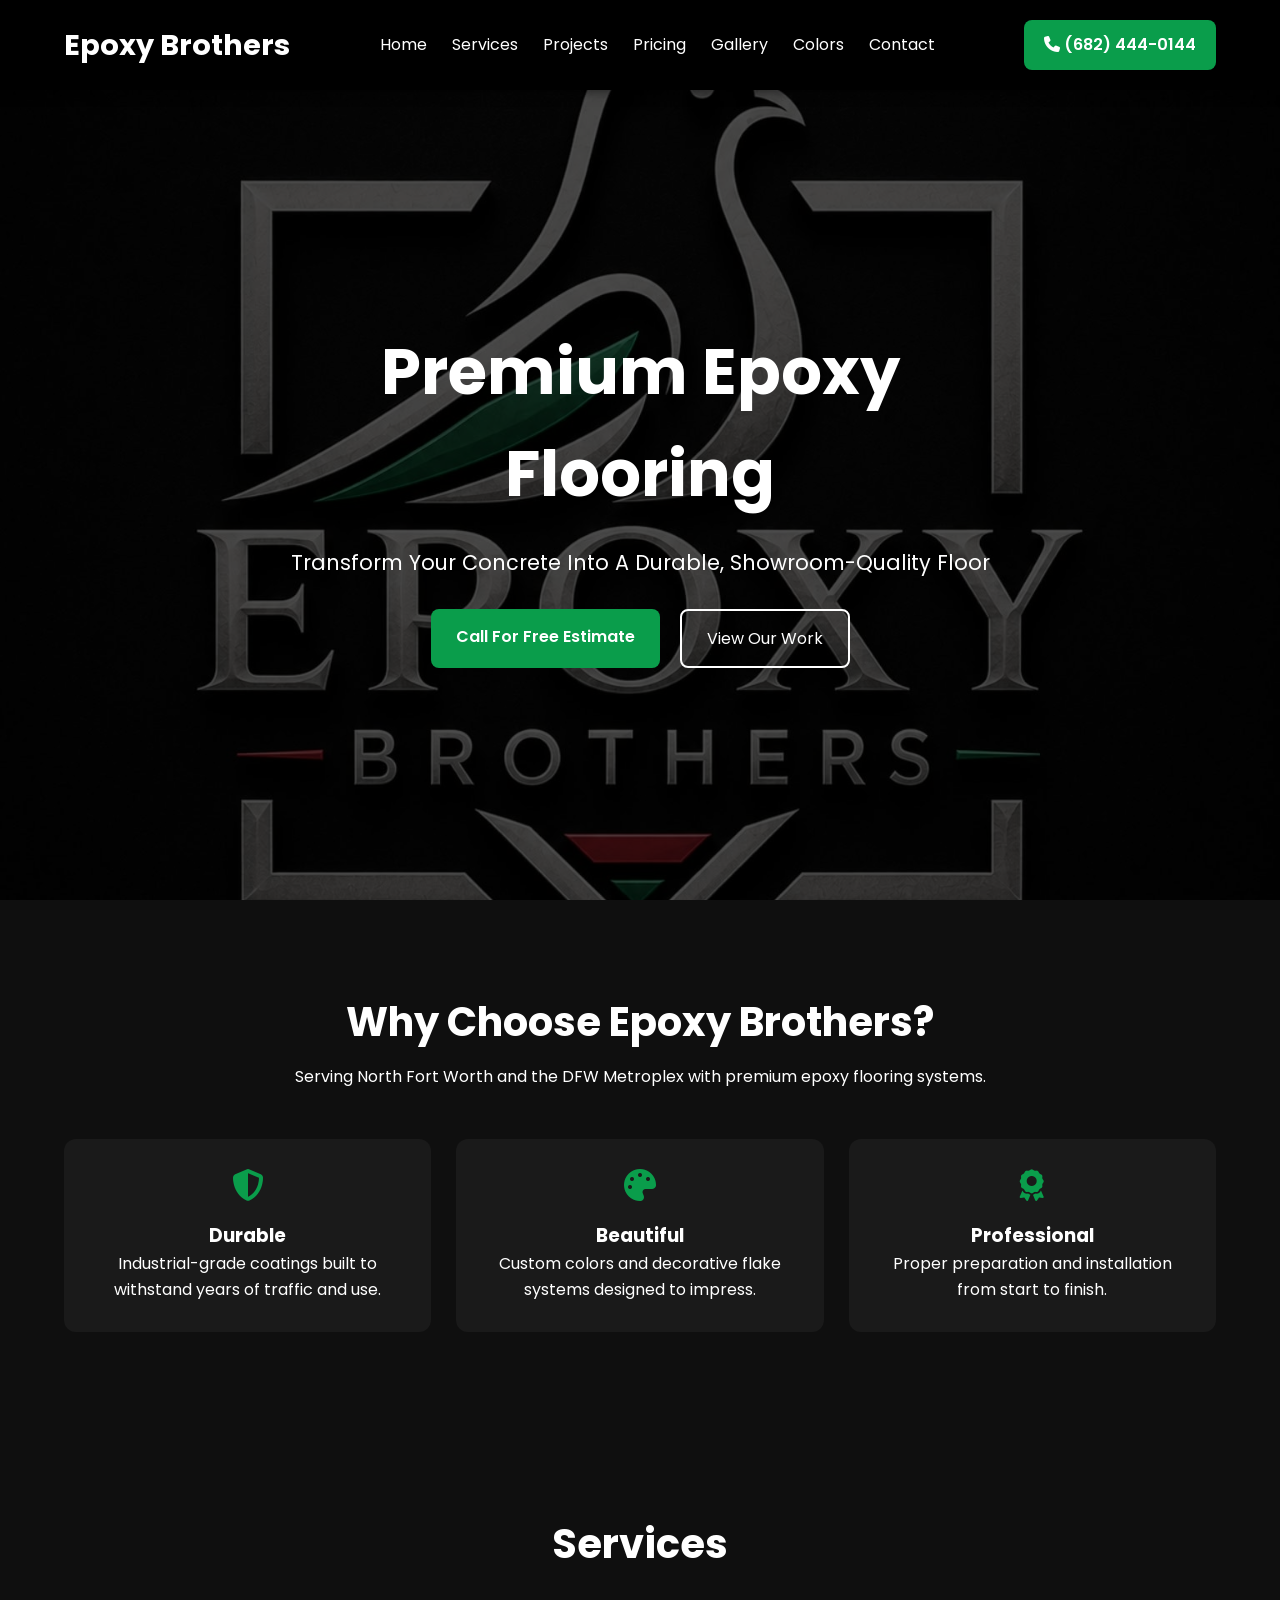
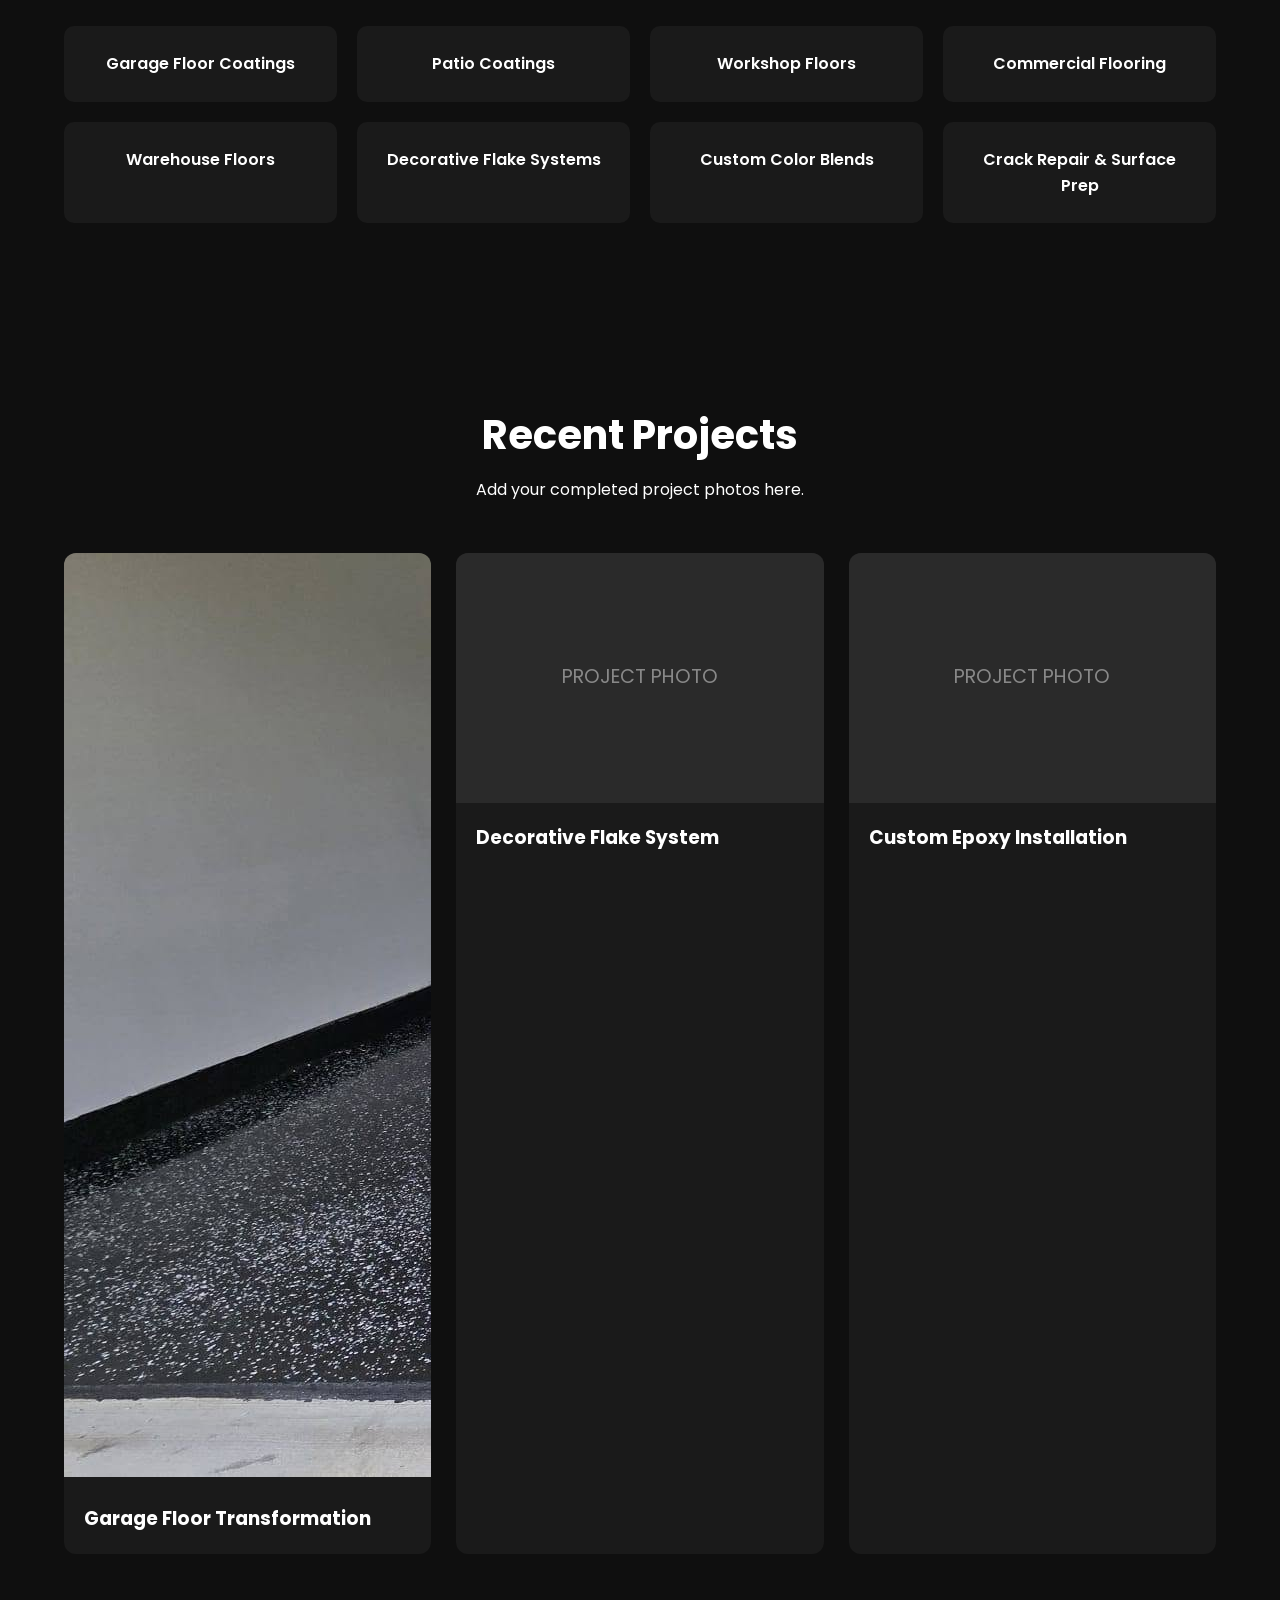
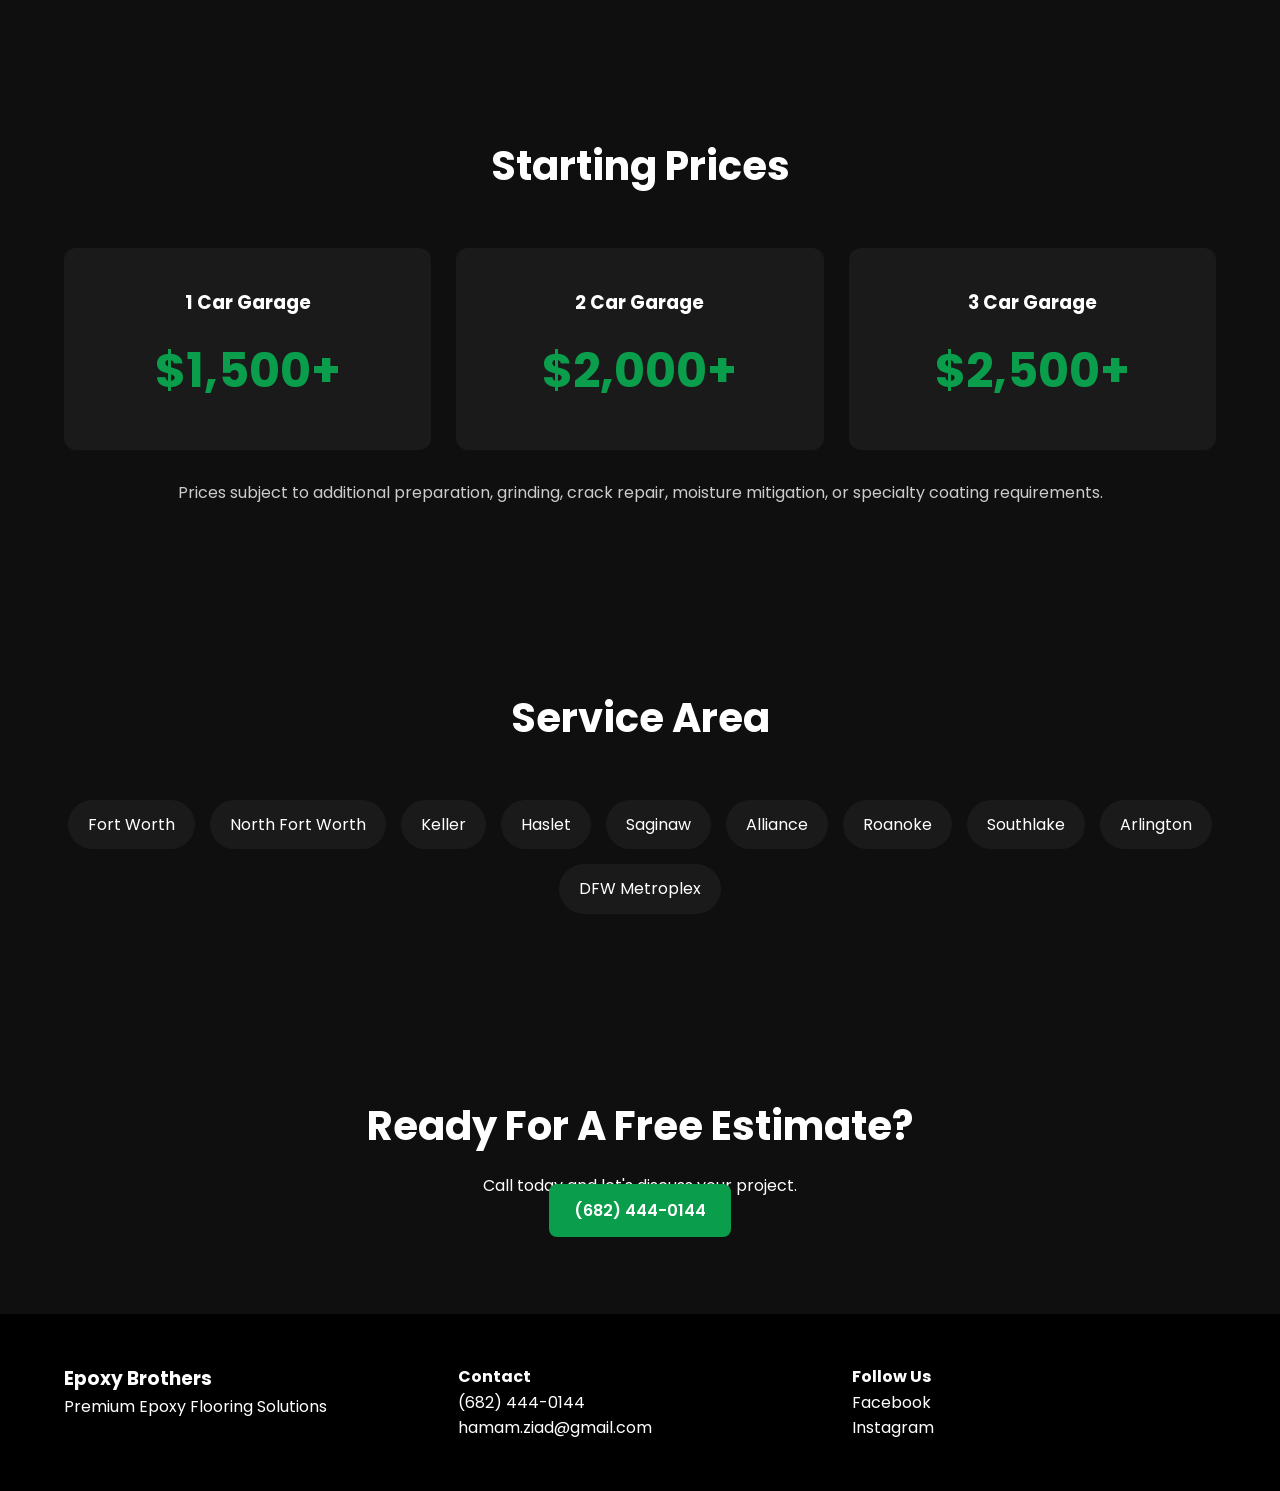
==== index.html @ 123ef825 "Add files via upload" ====
<!DOCTYPE html>
<html lang="en">
<head>
<meta charset="UTF-8">
<meta name="viewport" content="width=device-width, initial-scale=1.0">

<title>Epoxy Brothers | Premium Epoxy Flooring | Fort Worth & DFW</title>

<meta name="description" content="Premium epoxy flooring solutions serving North Fort Worth and the DFW Metroplex. Garage floors, patios, workshops, commercial flooring and decorative flake systems.">

<link rel="stylesheet" href="css/style.css">

<link rel="preconnect" href="https://fonts.googleapis.com">
<link href="https://fonts.googleapis.com/css2?family=Poppins:wght@300;400;500;600;700&display=swap" rel="stylesheet">

<link rel="stylesheet" href="https://cdnjs.cloudflare.com/ajax/libs/font-awesome/6.5.2/css/all.min.css">

</head>

<body>

<header>

<div class="container">

<div class="logo">
    Epoxy Brothers
</div>

<nav>

<a href="#home">Home</a>
<a href="#services">Services</a>
<a href="#projects">Projects</a>
<a href="#pricing">Pricing</a>
<a href="gallery.html">Gallery</a>
<a href="colors.html">Colors</a>
<a href="contact.html">Contact</a>

</nav>

<a href="tel:6824440144" class="call-btn">
<i class="fa-solid fa-phone"></i>
(682) 444-0144
</a>

</div>

</header>

<section class="hero" id="home">

<div class="hero-overlay"></div>

<div class="hero-content">

<h1>
Premium Epoxy Flooring
</h1>

<p>
Transform Your Concrete Into A Durable, Showroom-Quality Floor
</p>

<div class="hero-buttons">

<a href="tel:6824440144" class="btn-primary">
Call For Free Estimate
</a>

<a href="#projects" class="btn-secondary">
View Our Work
</a>

</div>

</div>

</section>

<section class="about">

<div class="container">

<div class="section-title">

<h2>Why Choose Epoxy Brothers?</h2>

<p>
Serving North Fort Worth and the DFW Metroplex with premium epoxy flooring systems.
</p>

</div>

<div class="features">

<div class="feature-card">

<i class="fa-solid fa-shield-halved"></i>

<h3>Durable</h3>

<p>
Industrial-grade coatings built to withstand years of traffic and use.
</p>

</div>

<div class="feature-card">

<i class="fa-solid fa-palette"></i>

<h3>Beautiful</h3>

<p>
Custom colors and decorative flake systems designed to impress.
</p>

</div>

<div class="feature-card">

<i class="fa-solid fa-award"></i>

<h3>Professional</h3>

<p>
Proper preparation and installation from start to finish.
</p>

</div>

</div>

</div>

</section>

<section id="services" class="services">

<div class="container">

<div class="section-title">

<h2>Services</h2>

</div>

<div class="service-grid">

<div class="service-card">
Garage Floor Coatings
</div>

<div class="service-card">
Patio Coatings
</div>

<div class="service-card">
Workshop Floors
</div>

<div class="service-card">
Commercial Flooring
</div>

<div class="service-card">
Warehouse Floors
</div>

<div class="service-card">
Decorative Flake Systems
</div>

<div class="service-card">
Custom Color Blends
</div>

<div class="service-card">
Crack Repair & Surface Prep
</div>

</div>

</div>

</section>

<section class="projects" id="projects">

<div class="container">

<div class="section-title">

<h2>Recent Projects</h2>

<p>Add your completed project photos here.</p>

</div>

<div class="project-grid">

<div class="project-card">

<img src="images/Epoxy2.jpg" alt="Epoxy Garage Floor">

<h3>Garage Floor Transformation</h3>

</div>

<div class="project-card">

<div class="placeholder">
PROJECT PHOTO
</div>

<h3>Decorative Flake System</h3>

</div>

<div class="project-card">

<div class="placeholder">
PROJECT PHOTO
</div>

<h3>Custom Epoxy Installation</h3>

</div>

</div>

</div>

</section>

<section class="pricing" id="pricing">

<div class="container">

<div class="section-title">

<h2>Starting Prices</h2>

</div>

<div class="pricing-grid">

<div class="price-card">

<h3>1 Car Garage</h3>

<div class="price">
$1,500+
</div>

</div>

<div class="price-card">

<h3>2 Car Garage</h3>

<div class="price">
$2,000+
</div>

</div>

<div class="price-card">

<h3>3 Car Garage</h3>

<div class="price">
$2,500+
</div>

</div>

</div>

<p class="pricing-note">

Prices subject to additional preparation, grinding, crack repair, moisture mitigation, or specialty coating requirements.

</p>

</div>

</section>

<section class="service-area">

<div class="container">

<div class="section-title">

<h2>Service Area</h2>

</div>

<div class="areas">

<span>Fort Worth</span>
<span>North Fort Worth</span>
<span>Keller</span>
<span>Haslet</span>
<span>Saginaw</span>
<span>Alliance</span>
<span>Roanoke</span>
<span>Southlake</span>
<span>Arlington</span>
<span>DFW Metroplex</span>

</div>

</div>

</section>

<section class="contact-preview">

<div class="container">

<h2>Ready For A Free Estimate?</h2>

<p>
Call today and let's discuss your project.
</p>

<a href="tel:6824440144" class="btn-primary">
(682) 444-0144
</a>

</div>

</section>

<footer>

<div class="container">

<div>

<h3>Epoxy Brothers</h3>

<p>
Premium Epoxy Flooring Solutions
</p>

</div>

<div>

<h4>Contact</h4>

<p>(682) 444-0144</p>

<p>hamam.ziad@gmail.com</p>

</div>

<div>

<h4>Follow Us</h4>

<a href="https://www.facebook.com/profile.php?id=61590766607137">
Facebook
</a>

<br>

<a href="https://www.instagram.com/hamamepoxybrothers">
Instagram
</a>

</div>

</div>

</footer>

<script src="js/main.js"></script>

</body>
</html>
---- css/style.css ----
:root{
--bg:#0f0f0f;
--card:#1a1a1a;
--green:#0a9d4b;
--red:#c62828;
--silver:#d0d0d0;
--white:#ffffff;
}

*{
margin:0;
padding:0;
box-sizing:border-box;
}

html{
scroll-behavior:smooth;
}

body{
font-family:'Poppins',sans-serif;
background:var(--bg);
color:white;
line-height:1.6;
}

.container{
width:90%;
max-width:1200px;
margin:auto;
}

header{
background:#000;
position:sticky;
top:0;
z-index:999;
box-shadow:0 2px 10px rgba(0,0,0,.5);
}

header .container{
display:flex;
justify-content:space-between;
align-items:center;
padding:20px 0;
}

.logo{
font-size:1.8rem;
font-weight:700;
}

nav{
display:flex;
gap:25px;
}

nav a{
color:white;
text-decoration:none;
transition:.3s;
}

nav a:hover{
color:var(--green);
}

.call-btn{
background:var(--green);
padding:12px 20px;
border-radius:8px;
text-decoration:none;
color:white;
font-weight:600;
}

.hero{
height:90vh;
background:url('../images/EpoxyBrothersLogo.jpg');
background-size:cover;
background-position:center;
position:relative;
display:flex;
align-items:center;
justify-content:center;
text-align:center;
}

.hero-overlay{
position:absolute;
inset:0;
background:rgba(0,0,0,.7);
}

.hero-content{
position:relative;
z-index:2;
max-width:800px;
padding:20px;
}

.hero h1{
font-size:4rem;
margin-bottom:20px;
}

.hero p{
font-size:1.3rem;
margin-bottom:30px;
}

.hero-buttons{
display:flex;
justify-content:center;
gap:20px;
flex-wrap:wrap;
}

.btn-primary{
background:var(--green);
padding:15px 25px;
border-radius:8px;
text-decoration:none;
color:white;
font-weight:600;
}

.btn-secondary{
border:2px solid white;
padding:15px 25px;
border-radius:8px;
text-decoration:none;
color:white;
}

.section-title{
text-align:center;
margin-bottom:50px;
}

.section-title h2{
font-size:2.5rem;
margin-bottom:10px;
}

.about,
.services,
.projects,
.pricing,
.service-area,
.contact-preview{
padding:90px 0;
}

.features{
display:grid;
grid-template-columns:repeat(auto-fit,minmax(250px,1fr));
gap:25px;
}

.feature-card{
background:var(--card);
padding:30px;
border-radius:12px;
text-align:center;
}

.feature-card i{
font-size:2rem;
color:var(--green);
margin-bottom:20px;
}

.service-grid{
display:grid;
grid-template-columns:repeat(auto-fit,minmax(220px,1fr));
gap:20px;
}

.service-card{
background:var(--card);
padding:25px;
border-radius:10px;
text-align:center;
font-weight:600;
}

.project-grid{
display:grid;
grid-template-columns:repeat(auto-fit,minmax(300px,1fr));
gap:25px;
}

.project-card{
background:var(--card);
border-radius:12px;
overflow:hidden;
}

.placeholder{
height:250px;
background:#2a2a2a;
display:flex;
align-items:center;
justify-content:center;
font-size:1.2rem;
color:#888;
}

.project-card h3{
padding:20px;
}

.pricing-grid{
display:grid;
grid-template-columns:repeat(auto-fit,minmax(250px,1fr));
gap:25px;
}

.price-card{
background:var(--card);
padding:40px;
border-radius:12px;
text-align:center;
}

.price{
font-size:3rem;
font-weight:700;
color:var(--green);
margin-top:15px;
}

.pricing-note{
margin-top:30px;
text-align:center;
color:#ccc;
}

.areas{
display:flex;
flex-wrap:wrap;
justify-content:center;
gap:15px;
}

.areas span{
background:var(--card);
padding:12px 20px;
border-radius:50px;
}

.contact-preview{
text-align:center;
}

.contact-preview h2{
font-size:2.5rem;
margin-bottom:15px;
}

footer{
background:black;
padding:50px 0;
}

footer .container{
display:grid;
grid-template-columns:repeat(auto-fit,minmax(250px,1fr));
gap:30px;
}

footer a{
color:white;
text-decoration:none;
}

.gallery-grid{
display:grid;
grid-template-columns:repeat(auto-fit,minmax(250px,1fr));
gap:12px;
padding:60px 0;
}

.gallery-item {
  border-radius: 12px;
  overflow: hidden;
  aspect-ratio: 4 / 3;
  background: #222;
}

.gallery-item img {
  width: 100%;
  height: 100%;
  object-fit: cover;
  display: block;
}

.color-grid{
display:grid;
grid-template-columns:repeat(auto-fit,minmax(220px,1fr));
gap:20px;
padding:40px 0;
}

.color-card{
background:var(--card);
padding:20px;
border-radius:12px;
text-align:center;
}

.color-swatch{
height:150px;
border-radius:10px;
margin-bottom:15px;
}

.contact-form{
max-width:700px;
margin:auto;
}

.contact-form input,
.contact-form textarea{
width:100%;
padding:15px;
margin-bottom:15px;
border:none;
border-radius:8px;
}

.contact-form button{
background:var(--green);
color:white;
padding:15px 25px;
border:none;
border-radius:8px;
cursor:pointer;
}

@media(max-width:768px){

header .container{
flex-direction:column;
gap:20px;
}

nav{
flex-wrap:wrap;
justify-content:center;
}

.hero h1{
font-size:2.5rem;
}

.hero p{
font-size:1rem;
}

.project-card img,
.gallery-item img{
width:100%;
height:100%;
object-fit:cover;
border-radius:12px;
display:block;
}
}
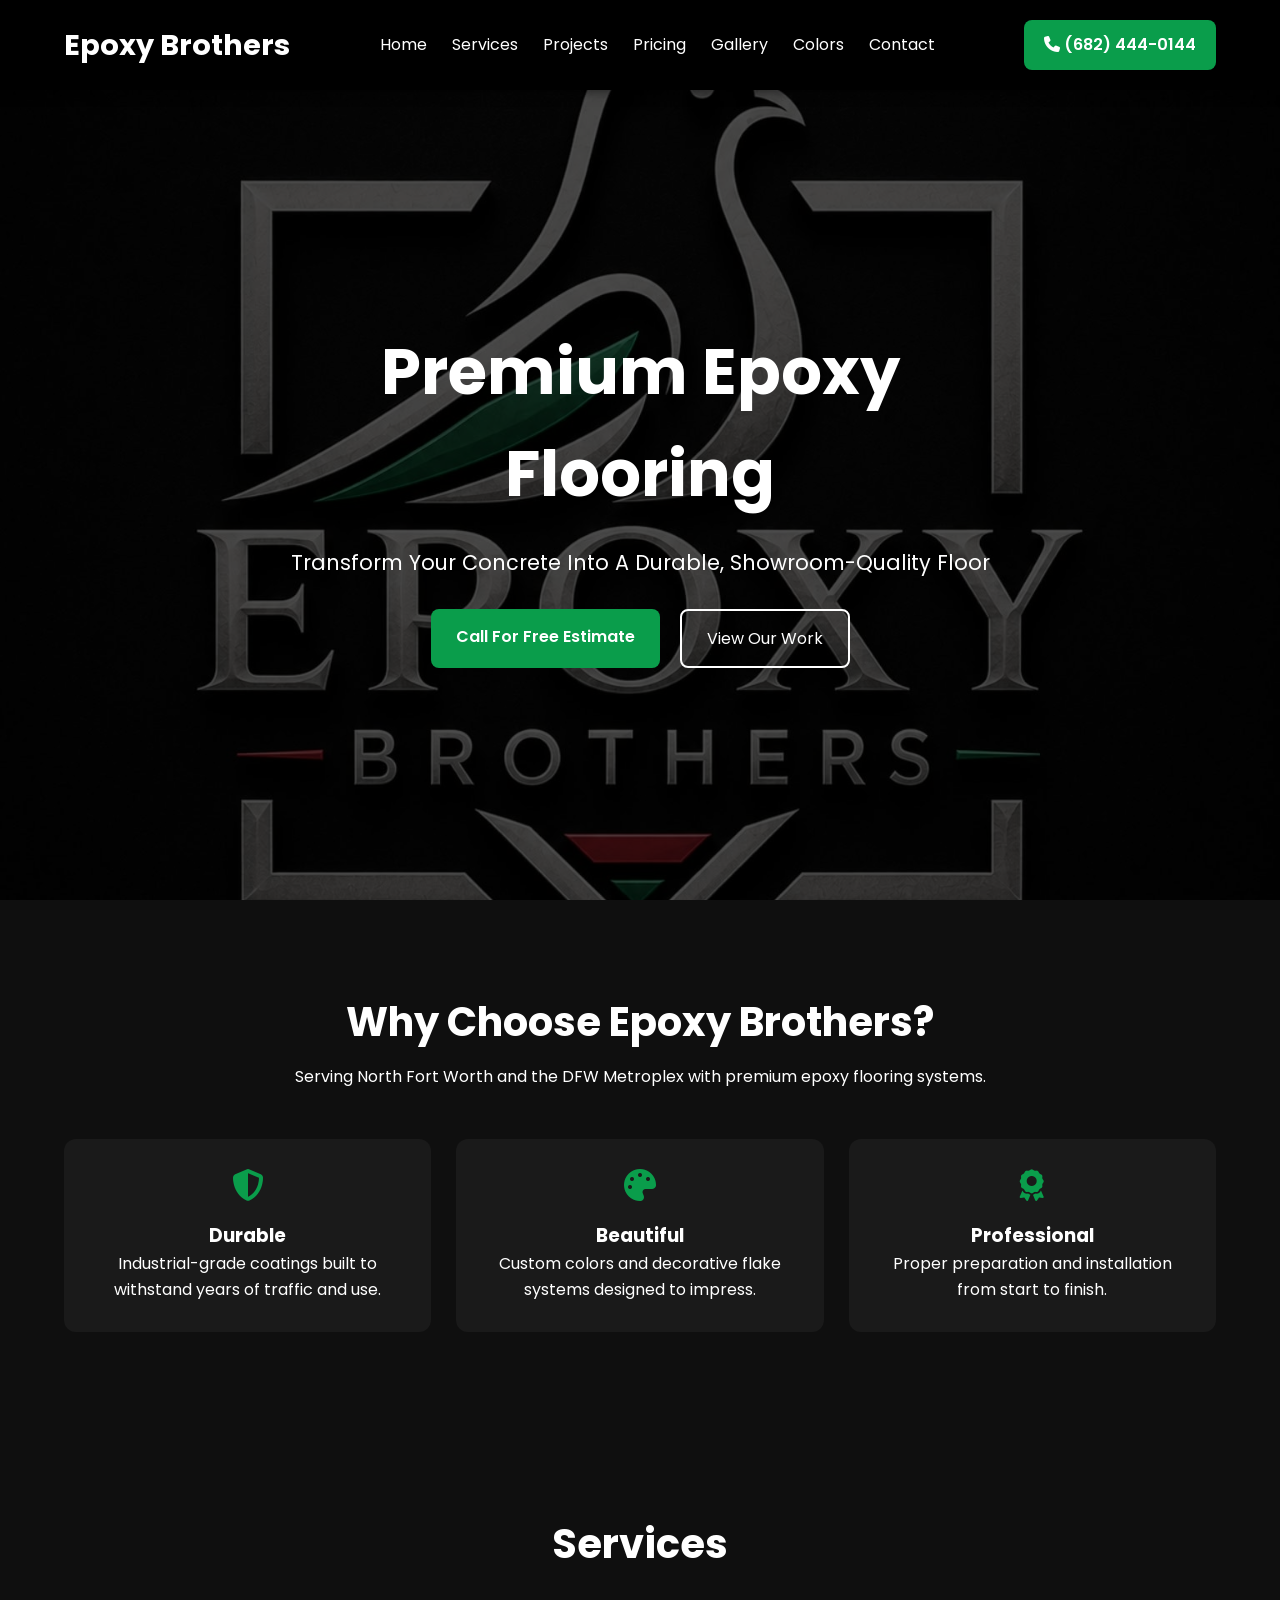
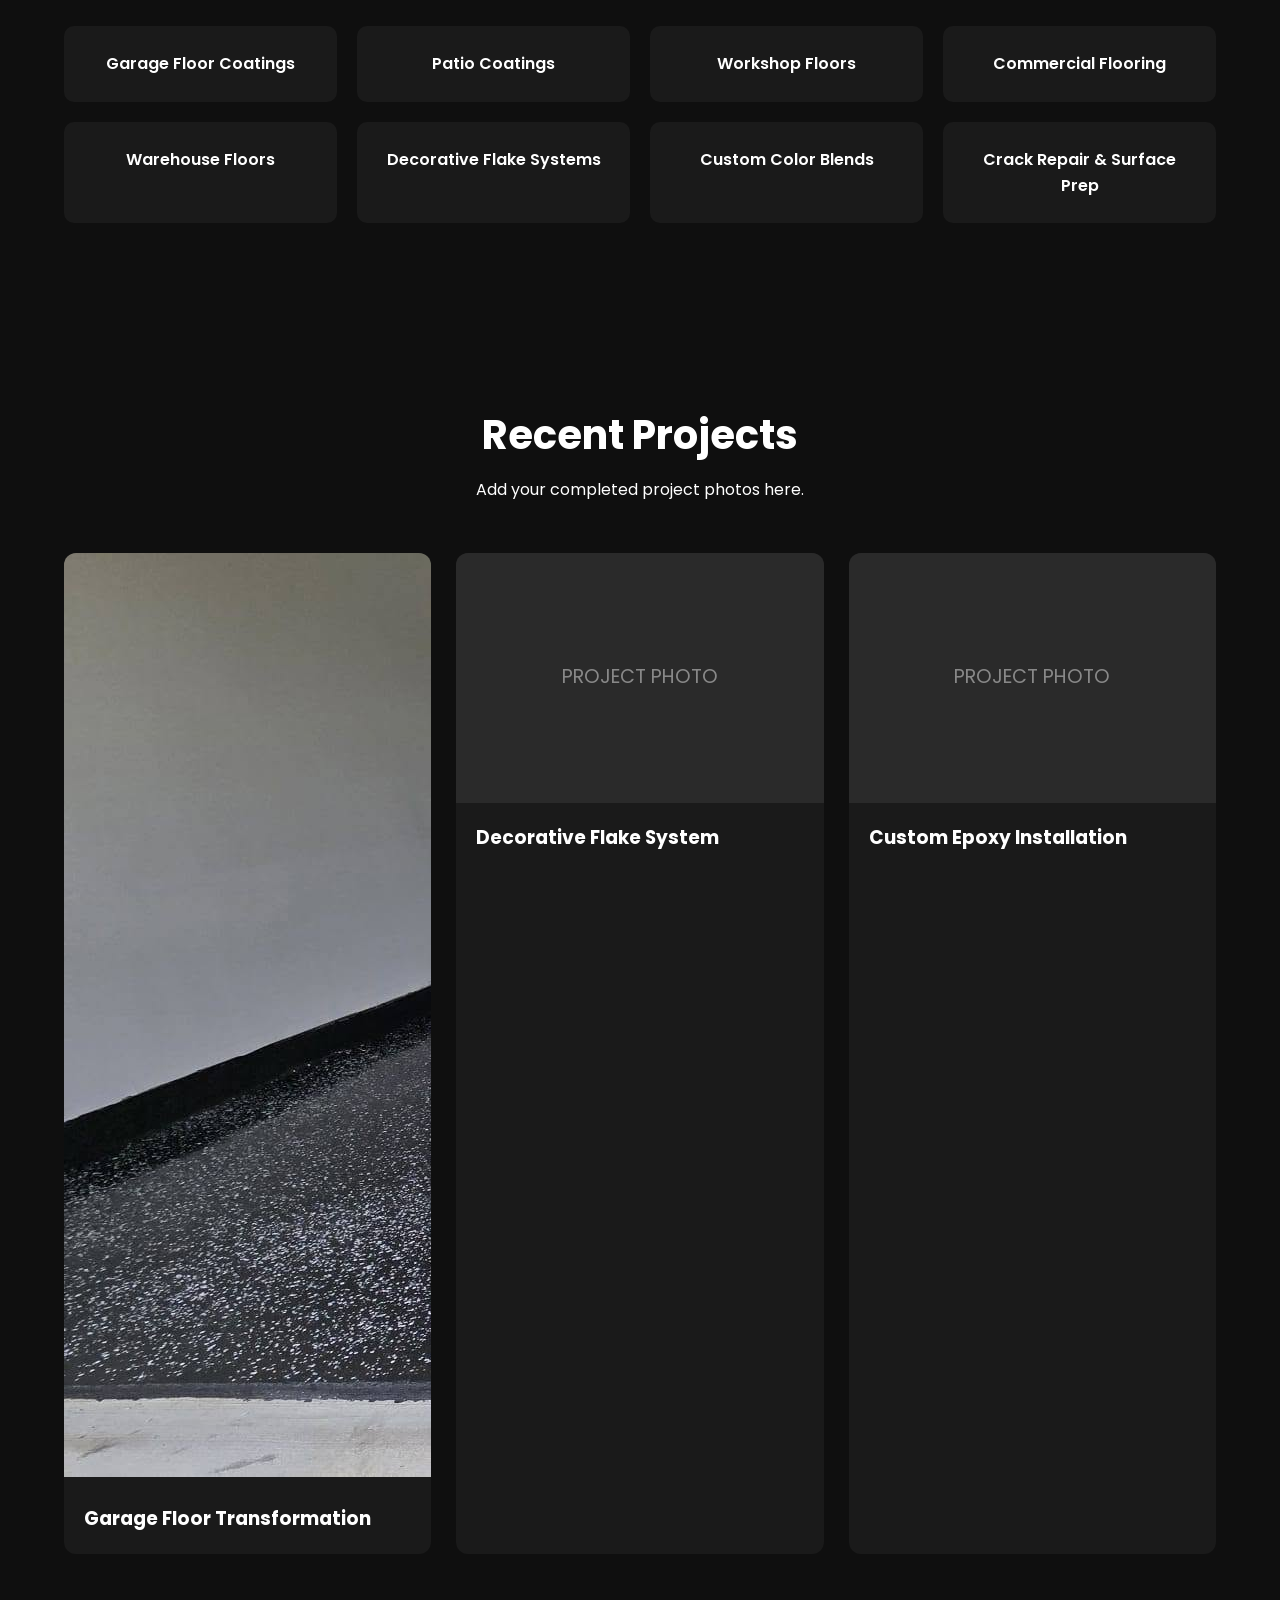
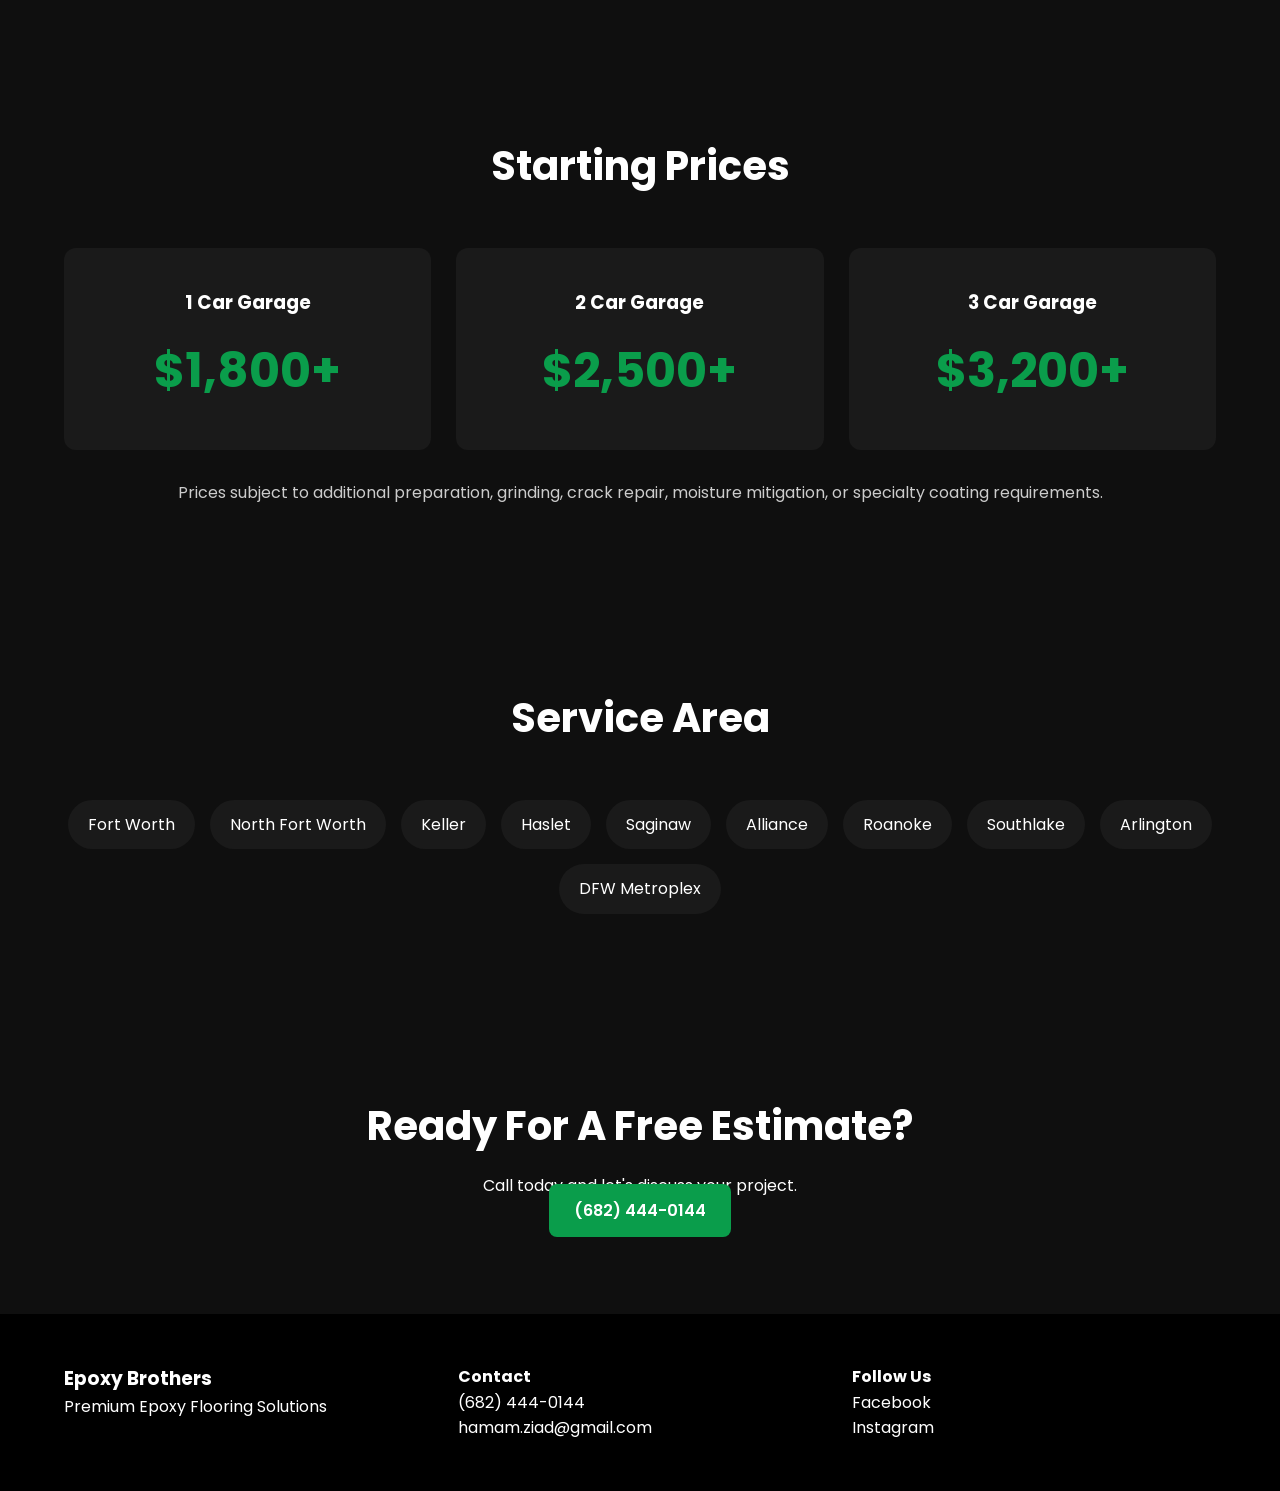
==== commit 91b6035a: "Update index.html" ====
--- a/index.html
+++ b/index.html
@@ -251,7 +251,7 @@
 <h3>1 Car Garage</h3>
 
 <div class="price">
-$1,500+
+$1,800+
 </div>
 
 </div>
@@ -259,19 +259,19 @@
 <div class="price-card">
 
 <h3>2 Car Garage</h3>
-
-<div class="price">
-$2,000+
-</div>
-
-</div>
-
-<div class="price-card">
-
-<h3>3 Car Garage</h3>
 
 <div class="price">
 $2,500+
+</div>
+
+</div>
+
+<div class="price-card">
+
+<h3>3 Car Garage</h3>
+
+<div class="price">
+$3,200+
 </div>
 
 </div>
--- a/css/style.css
+++ b/css/style.css
@@ -275,18 +275,22 @@
 text-decoration:none;
 }
 
-.gallery-grid{
-display:grid;
-grid-template-columns:repeat(auto-fit,minmax(250px,1fr));
-gap:12px;
-padding:60px 0;
+.gallery-grid {
+  display: grid;
+  grid-template-columns: repeat(auto-fit, minmax(250px, 1fr));
+  gap: 12px;
+  padding: 60px 0;
 }
 
 .gallery-item {
+  height: 300px;
+  background: #222;
+  display: flex;
+  align-items: center;
+  justify-content: center;
   border-radius: 12px;
+  color: #777;
   overflow: hidden;
-  aspect-ratio: 4 / 3;
-  background: #222;
 }
 
 .gallery-item img {
@@ -367,4 +371,4 @@
 border-radius:12px;
 display:block;
 }
-}+}
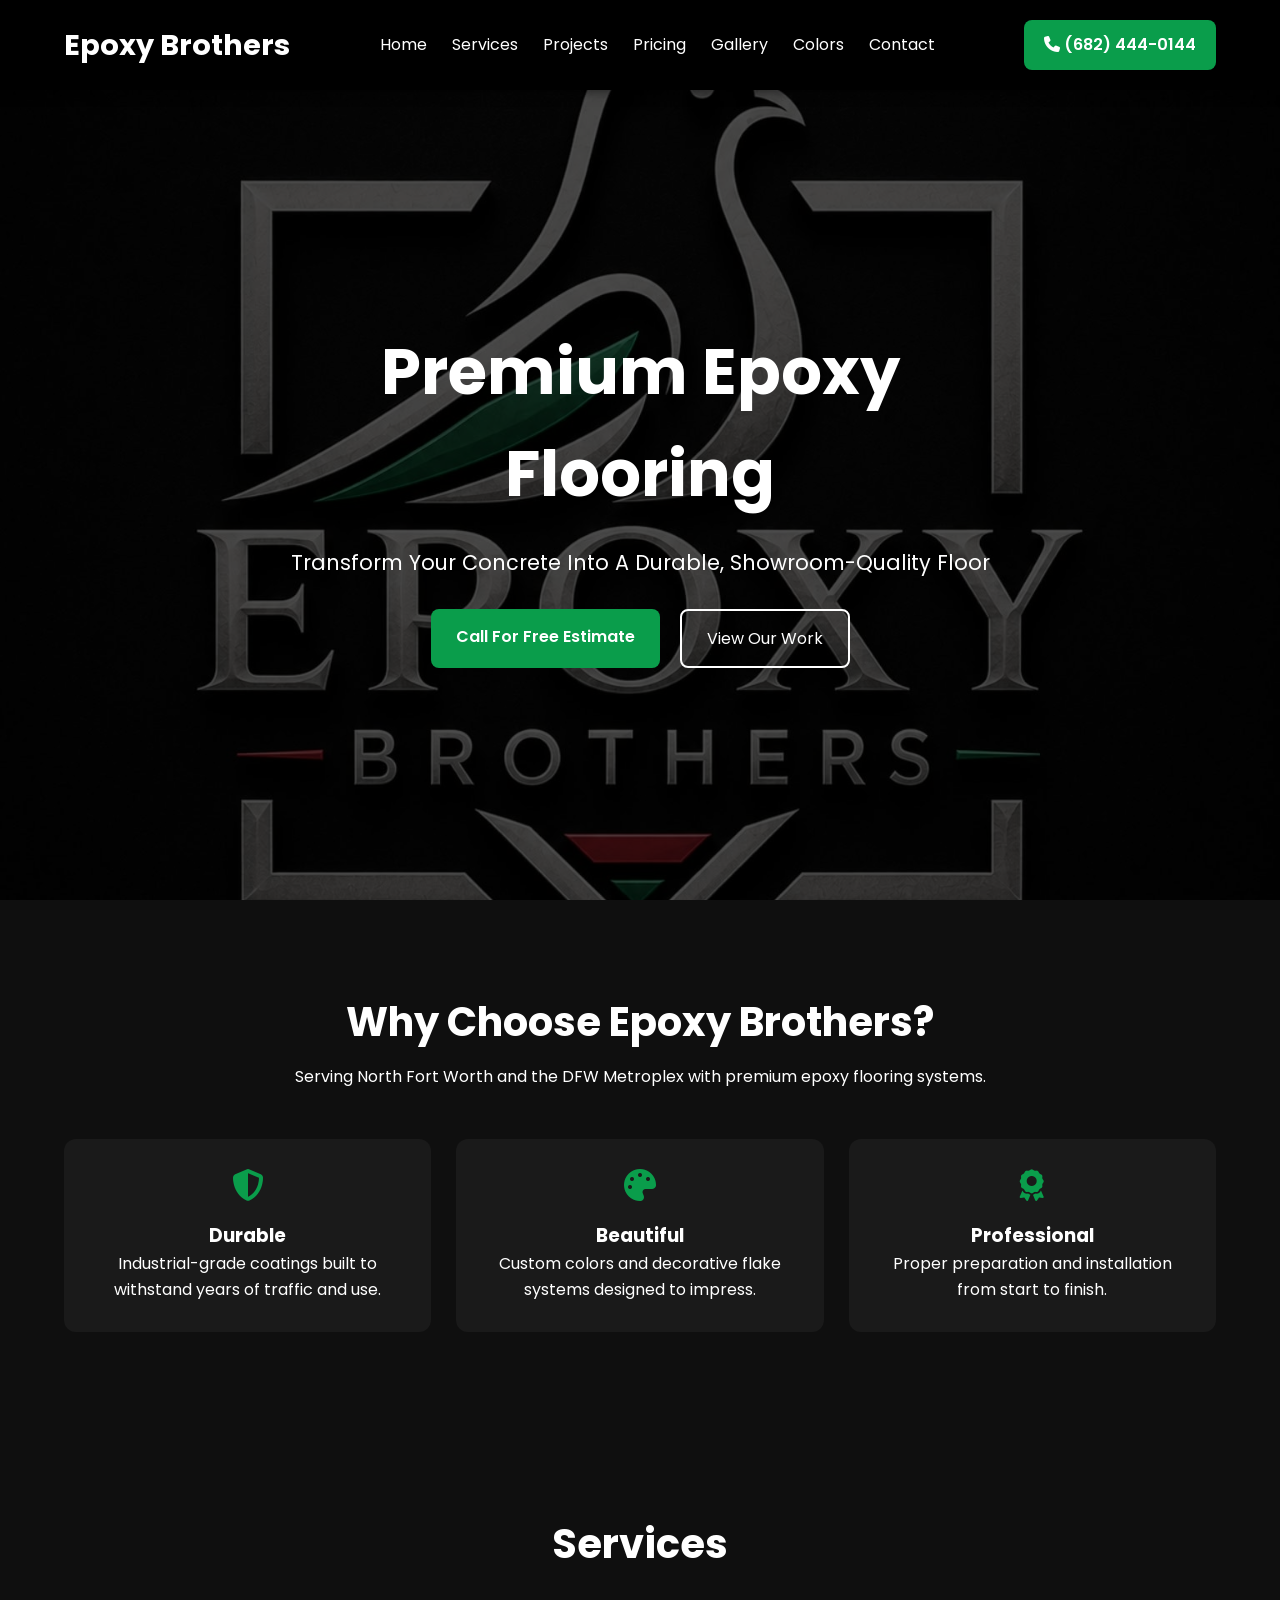
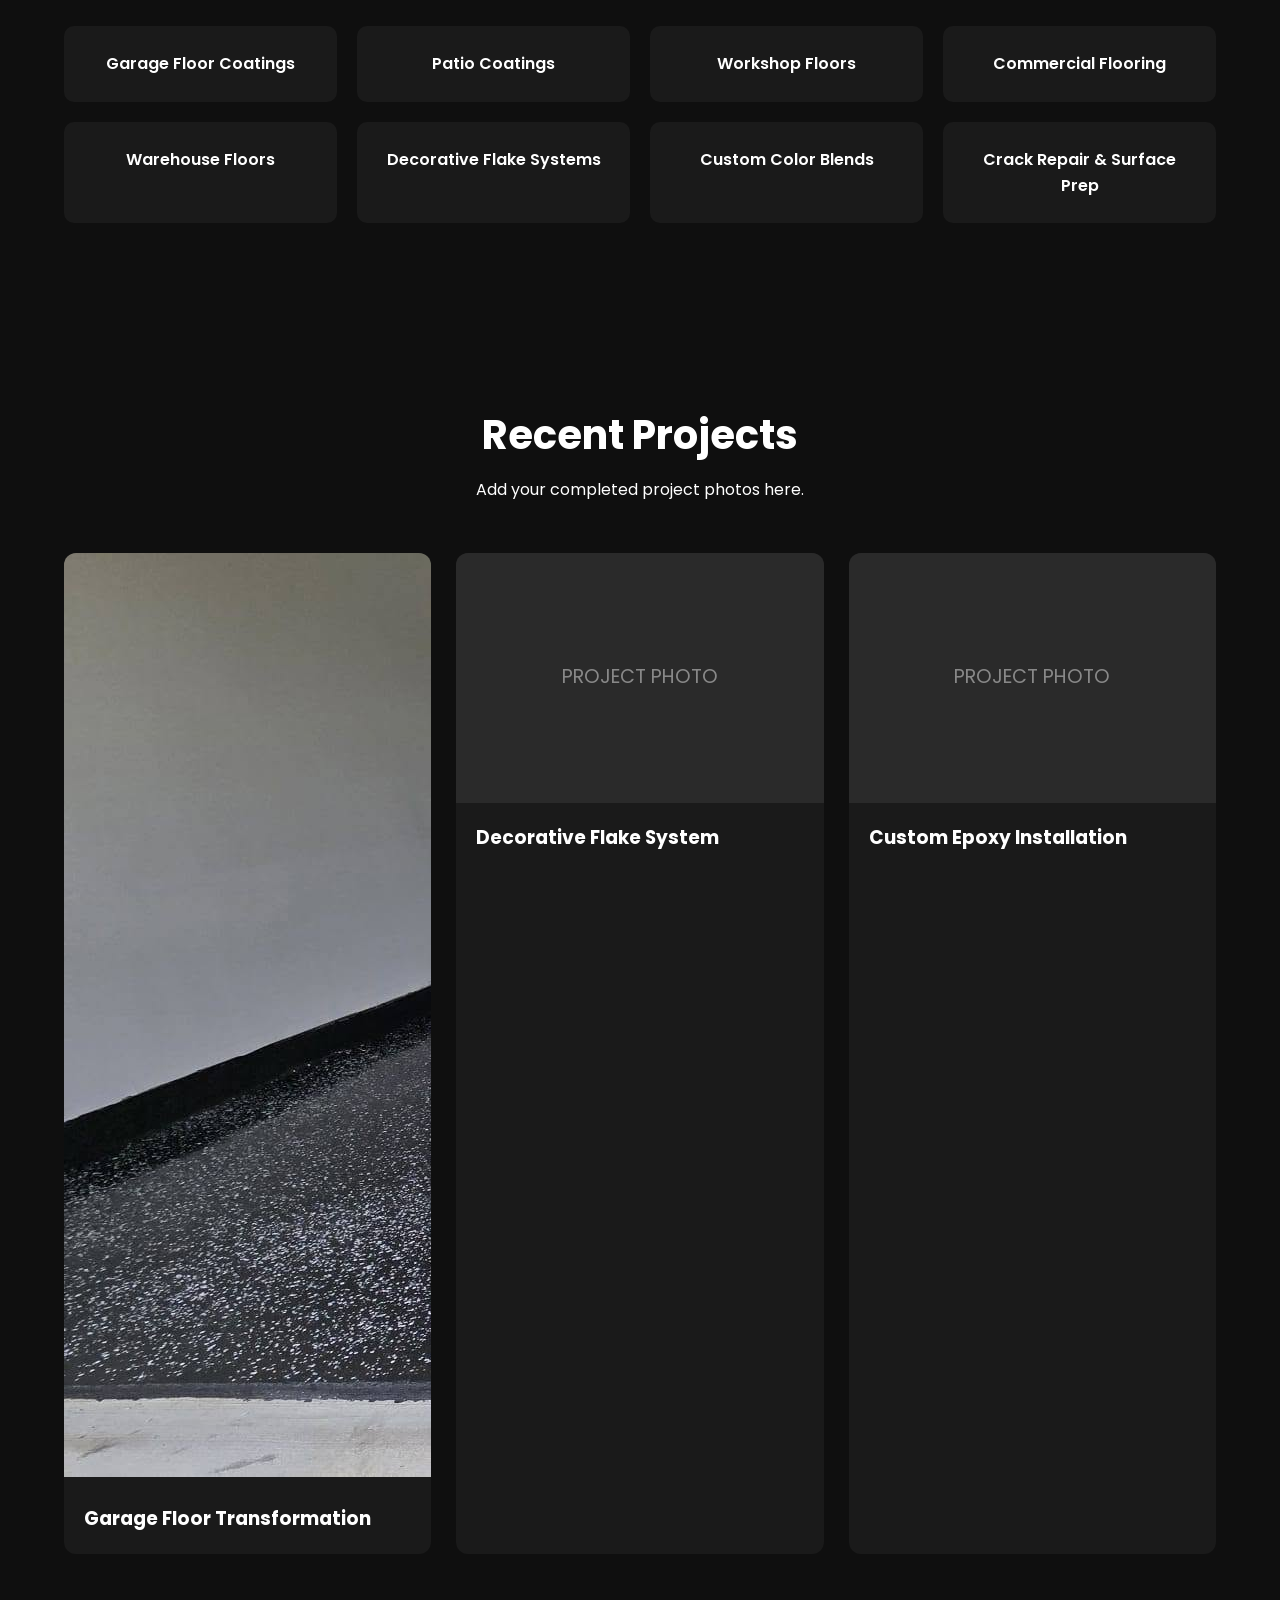
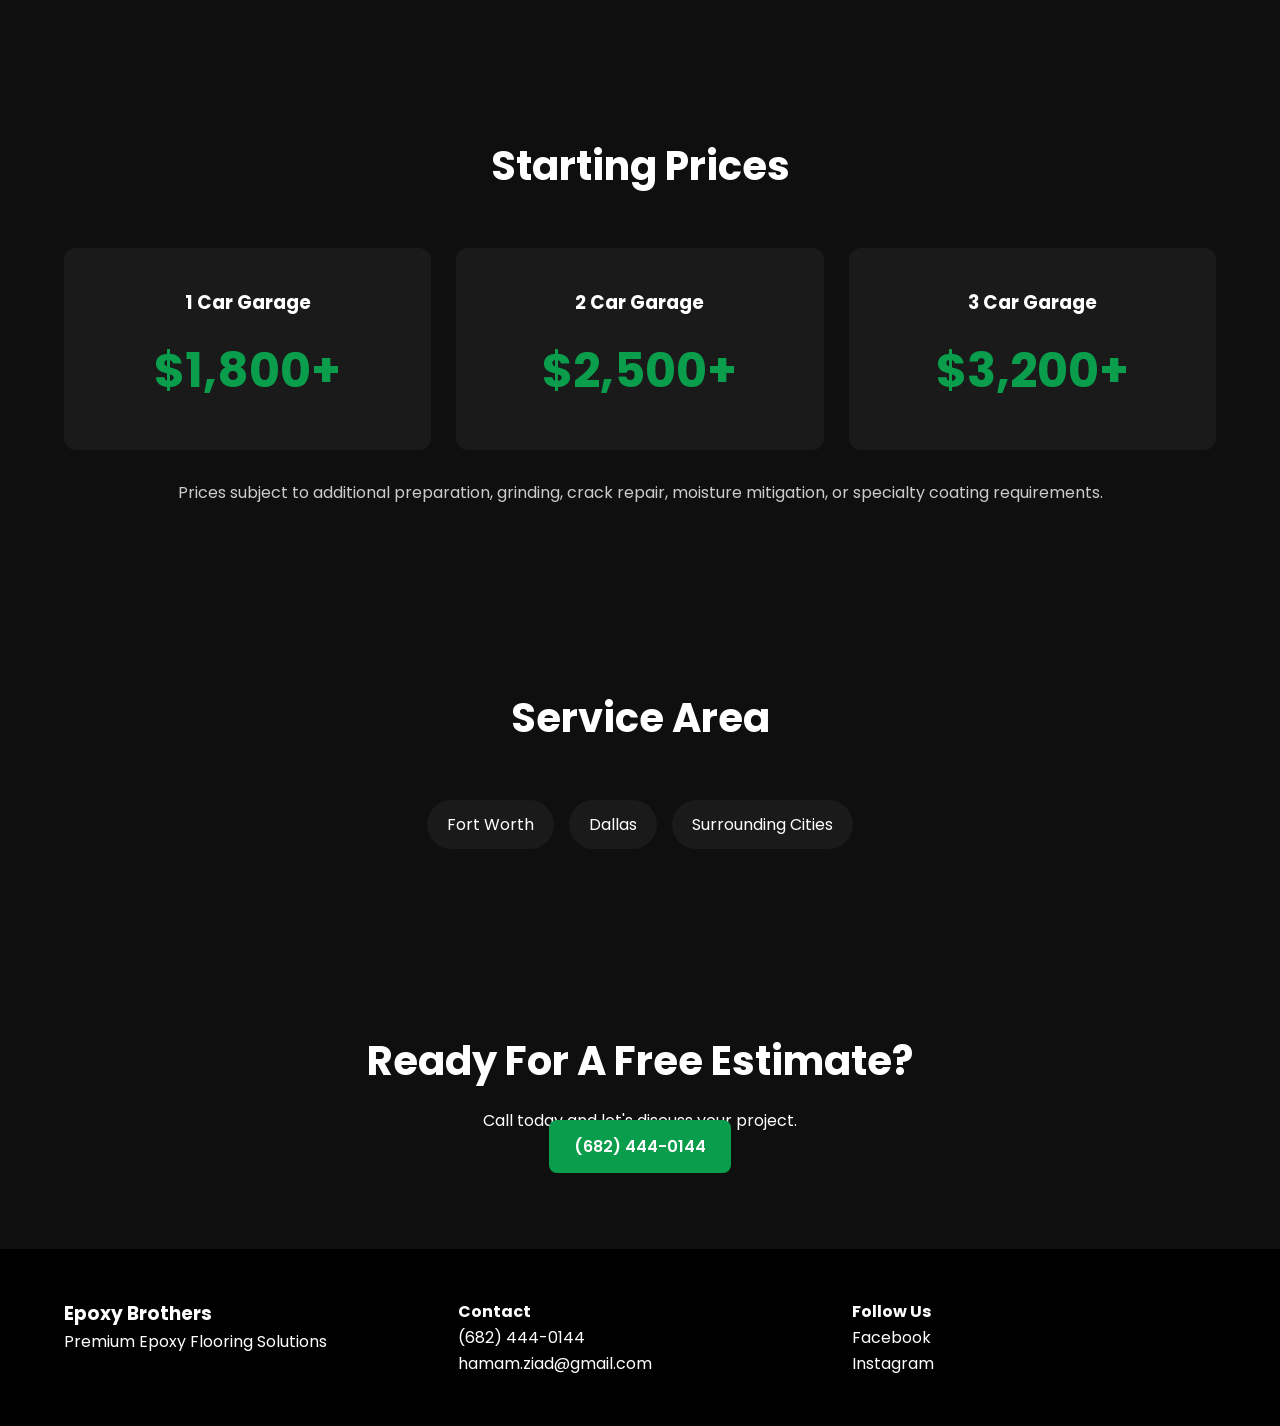
==== commit 13b3376d: "Update index.html" ====
--- a/index.html
+++ b/index.html
@@ -301,15 +301,9 @@
 <div class="areas">
 
 <span>Fort Worth</span>
-<span>North Fort Worth</span>
-<span>Keller</span>
-<span>Haslet</span>
-<span>Saginaw</span>
-<span>Alliance</span>
-<span>Roanoke</span>
-<span>Southlake</span>
-<span>Arlington</span>
-<span>DFW Metroplex</span>
+<span>Dallas</span>
+<span>Surrounding Cities</span>+
 
 </div>
 
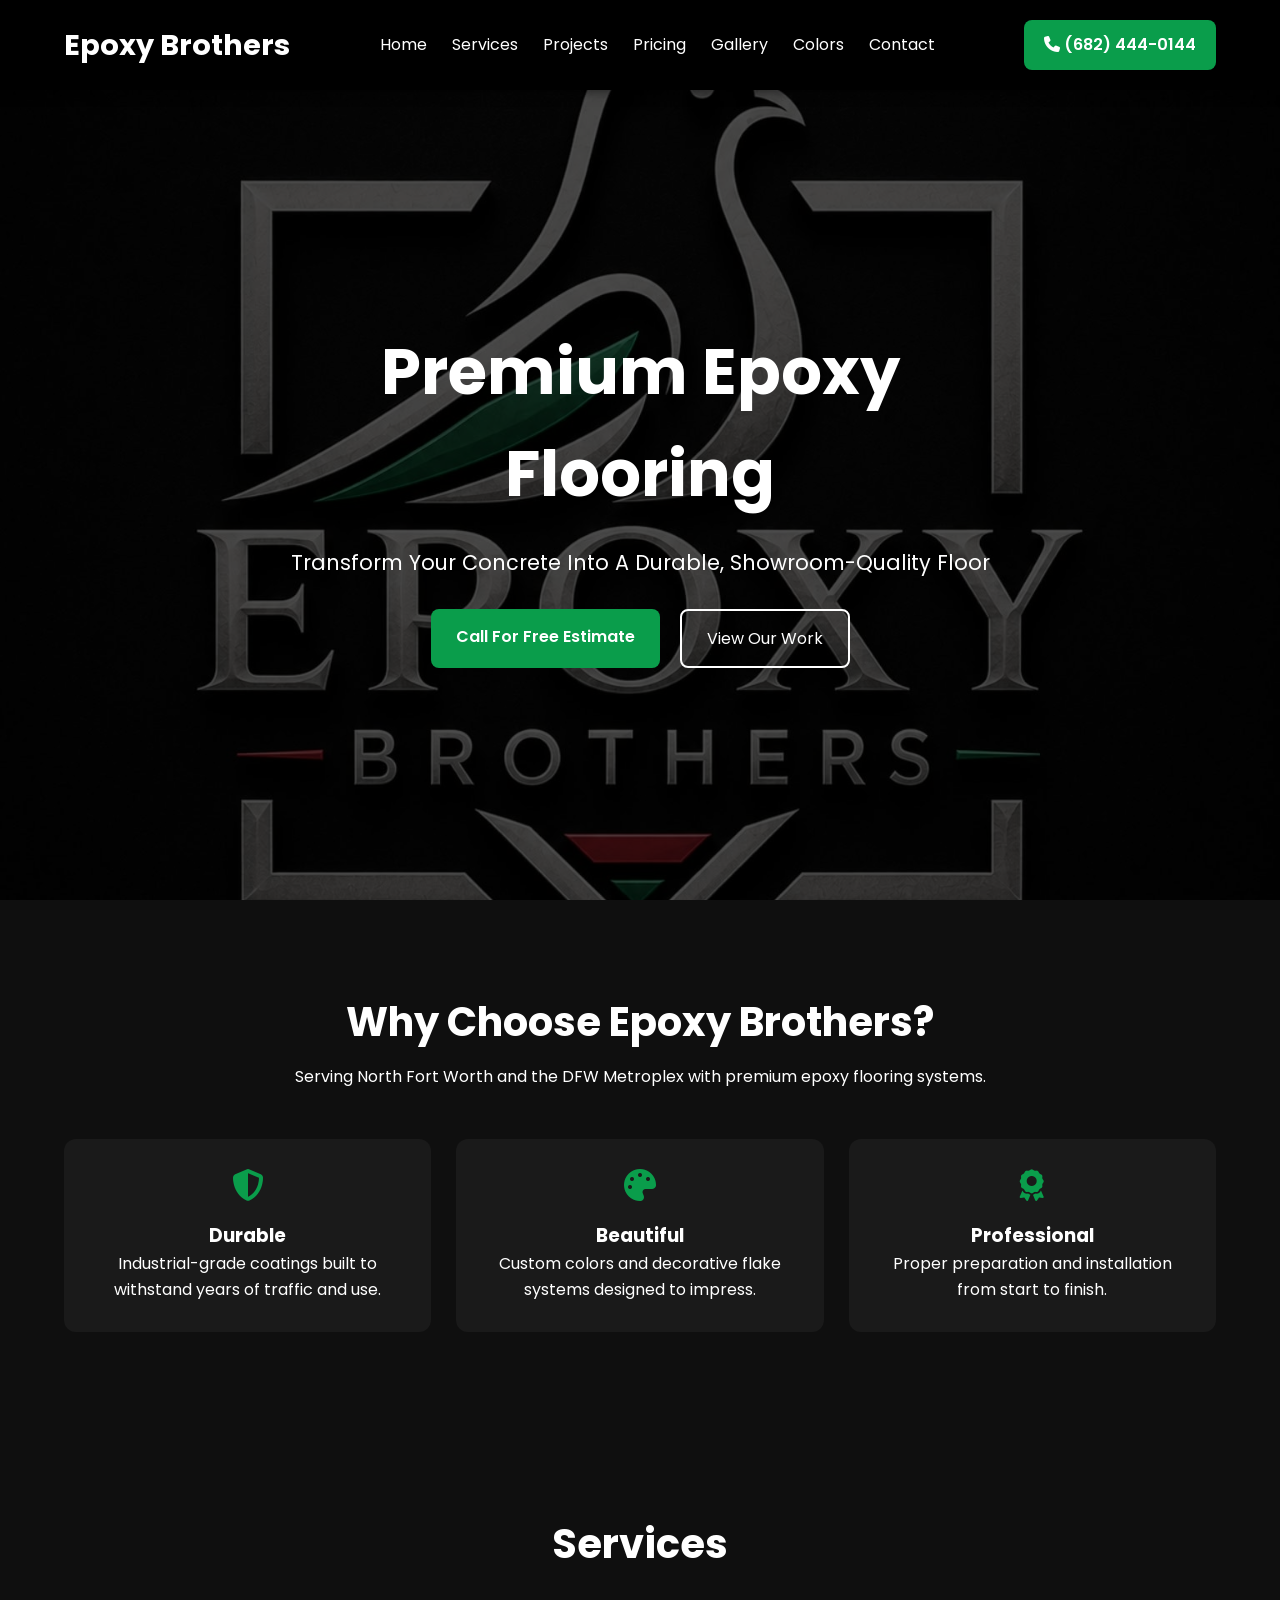
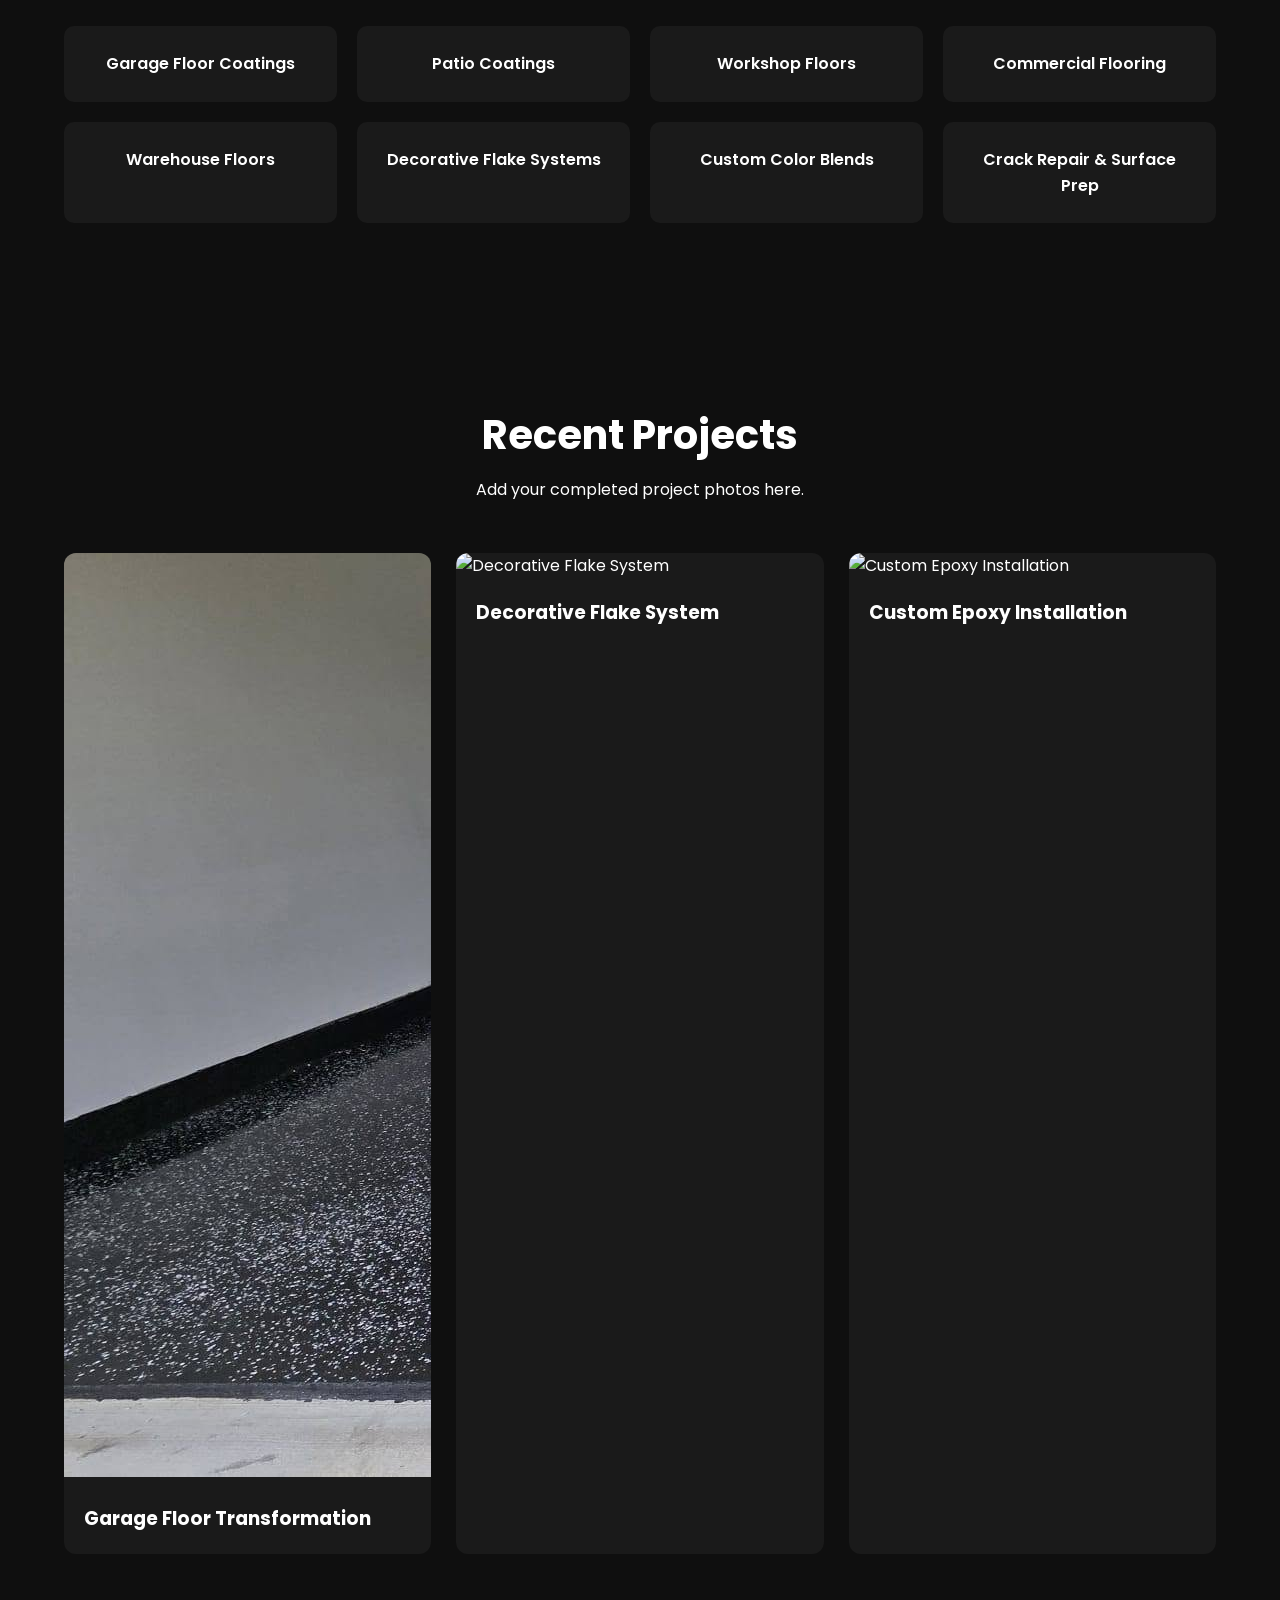
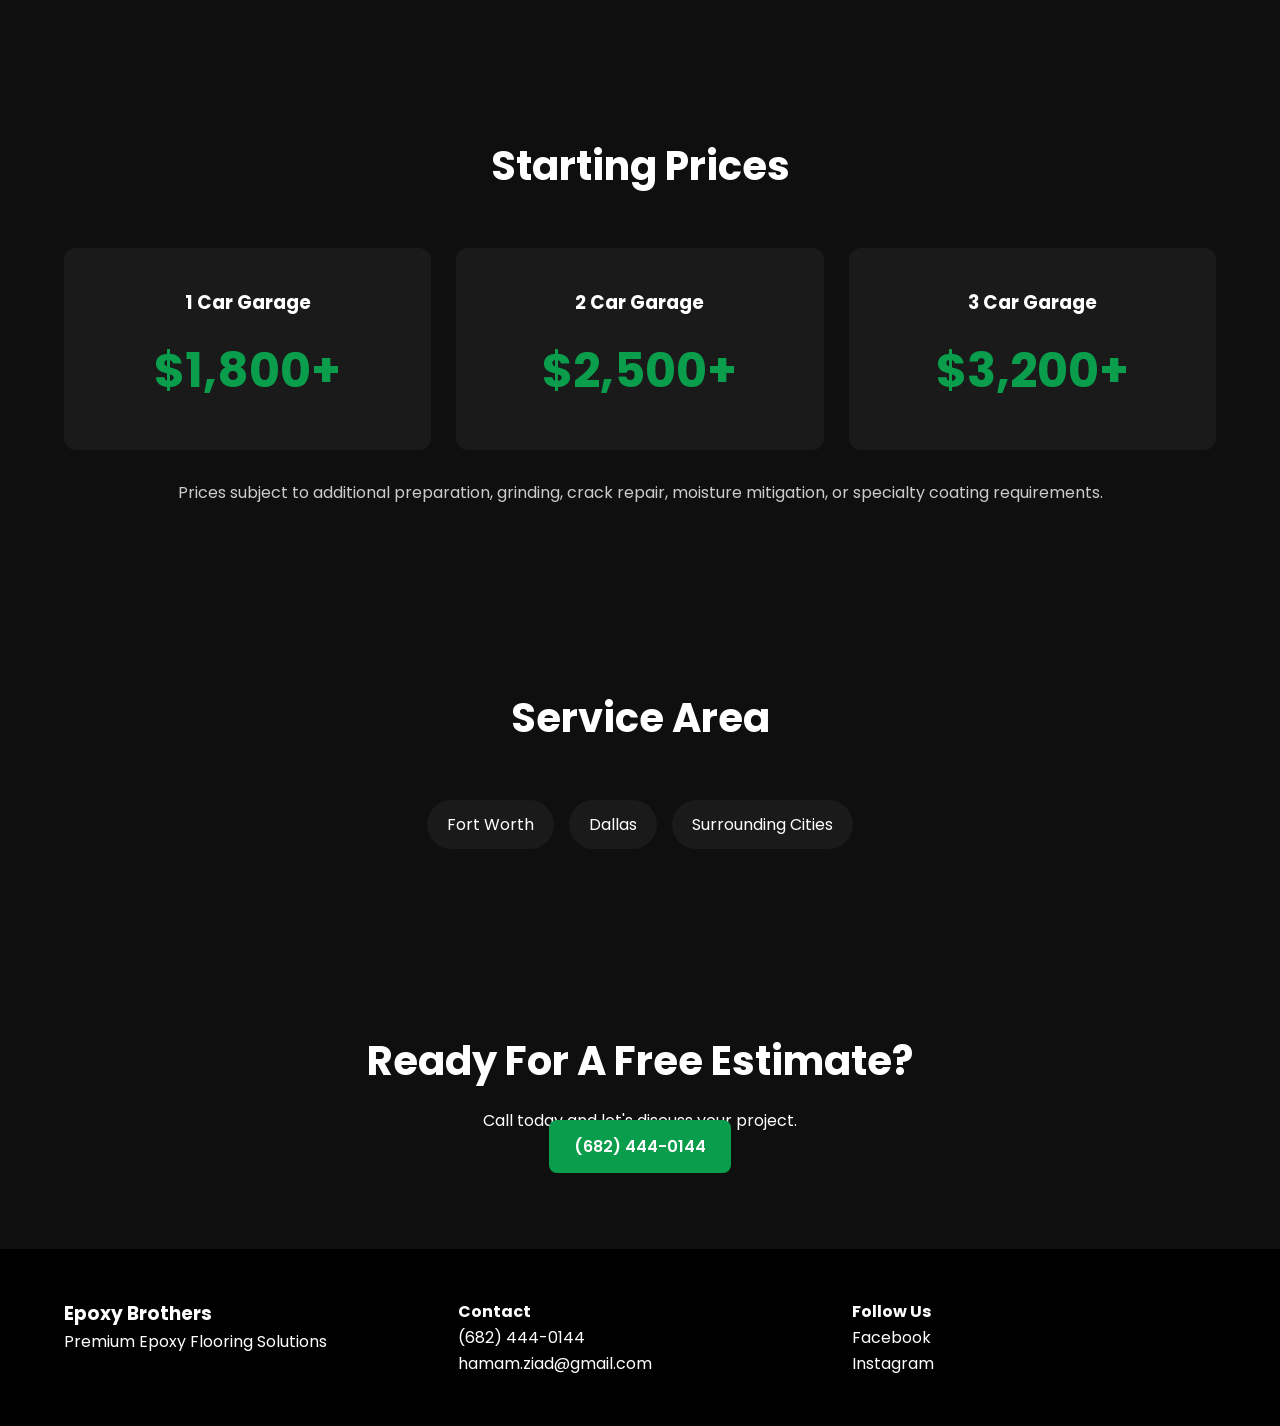
==== commit 568163f7: "Update index.html" ====
--- a/index.html
+++ b/index.html
@@ -210,9 +210,7 @@
 
 <div class="project-card">
 
-<div class="placeholder">
-PROJECT PHOTO
-</div>
+<img src="images/FlakeSystem.jpg" alt="Decorative Flake System">
 
 <h3>Decorative Flake System</h3>
 
@@ -220,9 +218,7 @@
 
 <div class="project-card">
 
-<div class="placeholder">
-PROJECT PHOTO
-</div>
+<img src="images/EpoxyInstallation.jpg" alt="Custom Epoxy Installation">
 
 <h3>Custom Epoxy Installation</h3>
 
@@ -302,7 +298,7 @@
 
 <span>Fort Worth</span>
 <span>Dallas</span>
-<span>Surrounding Cities</span>+<span>Surrounding Cities</span>
 
 
 </div>
@@ -376,4 +372,4 @@
 <script src="js/main.js"></script>
 
 </body>
-</html>+</html>
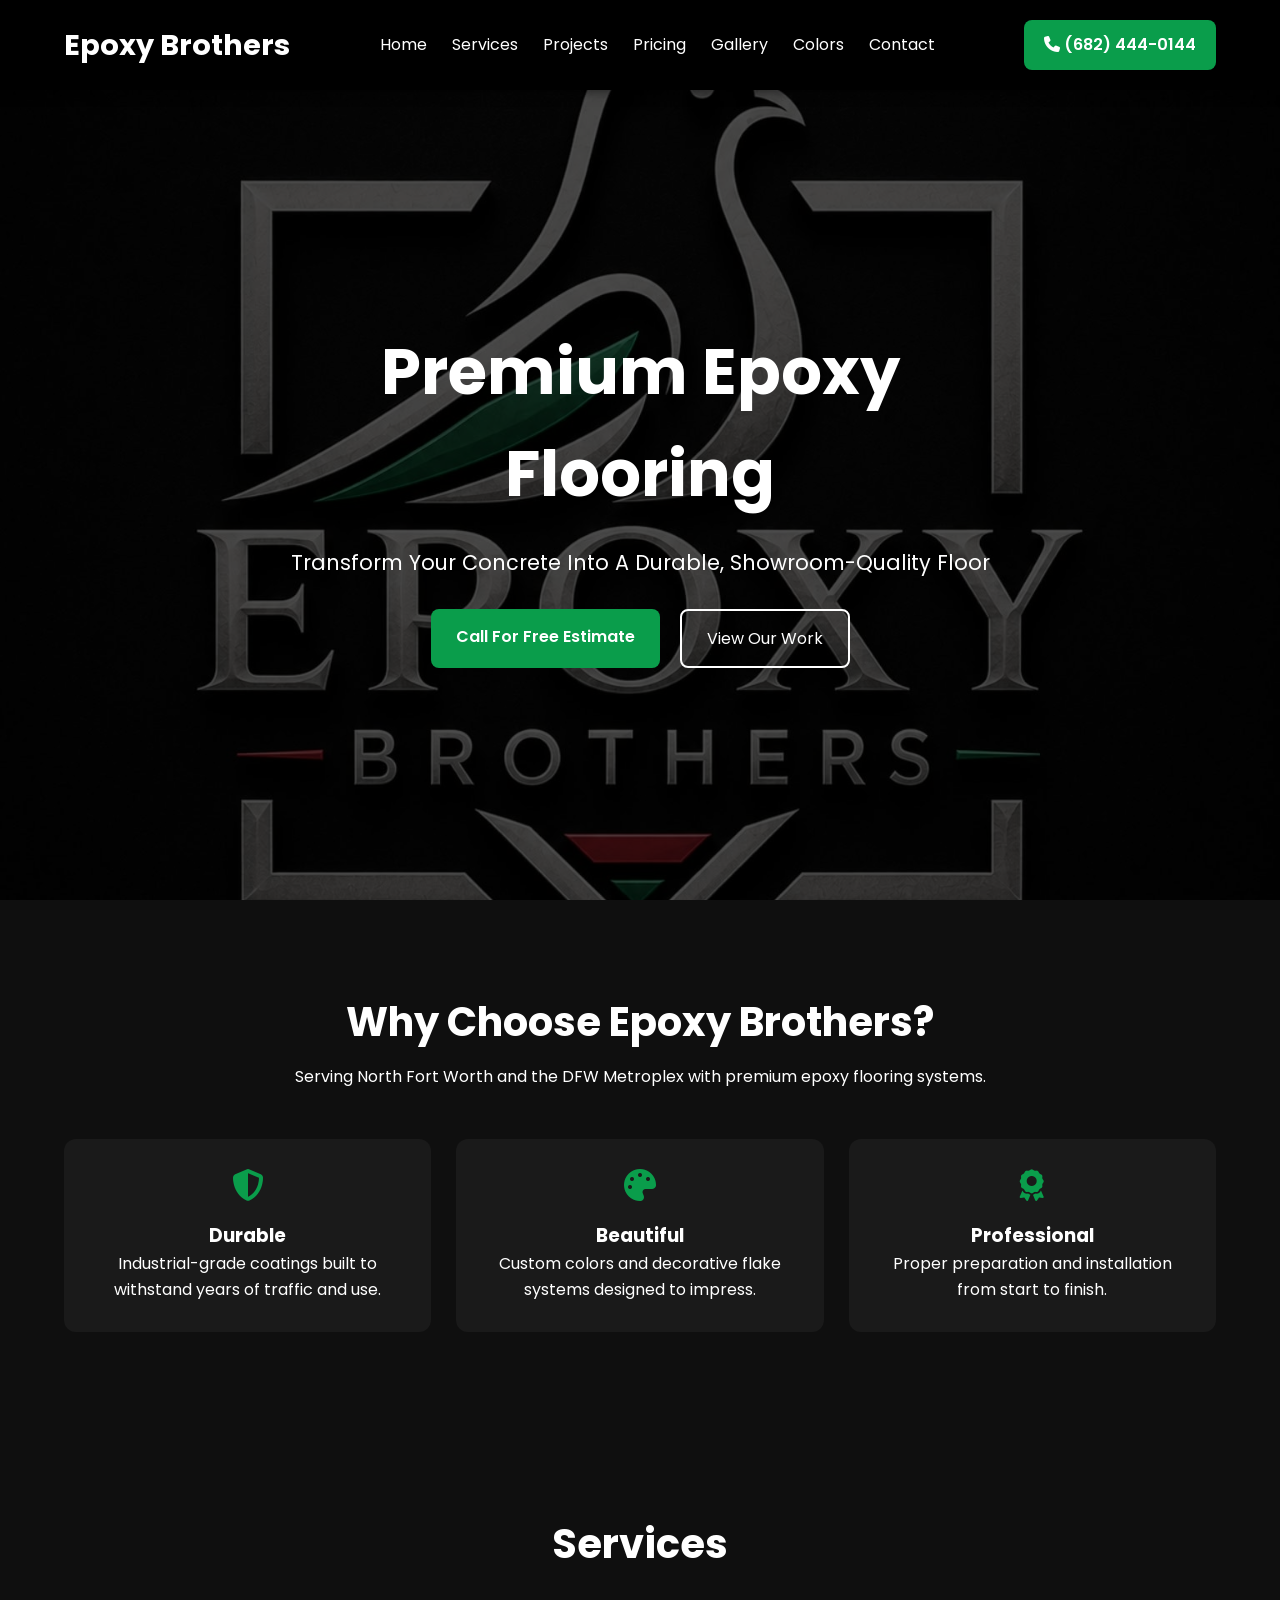
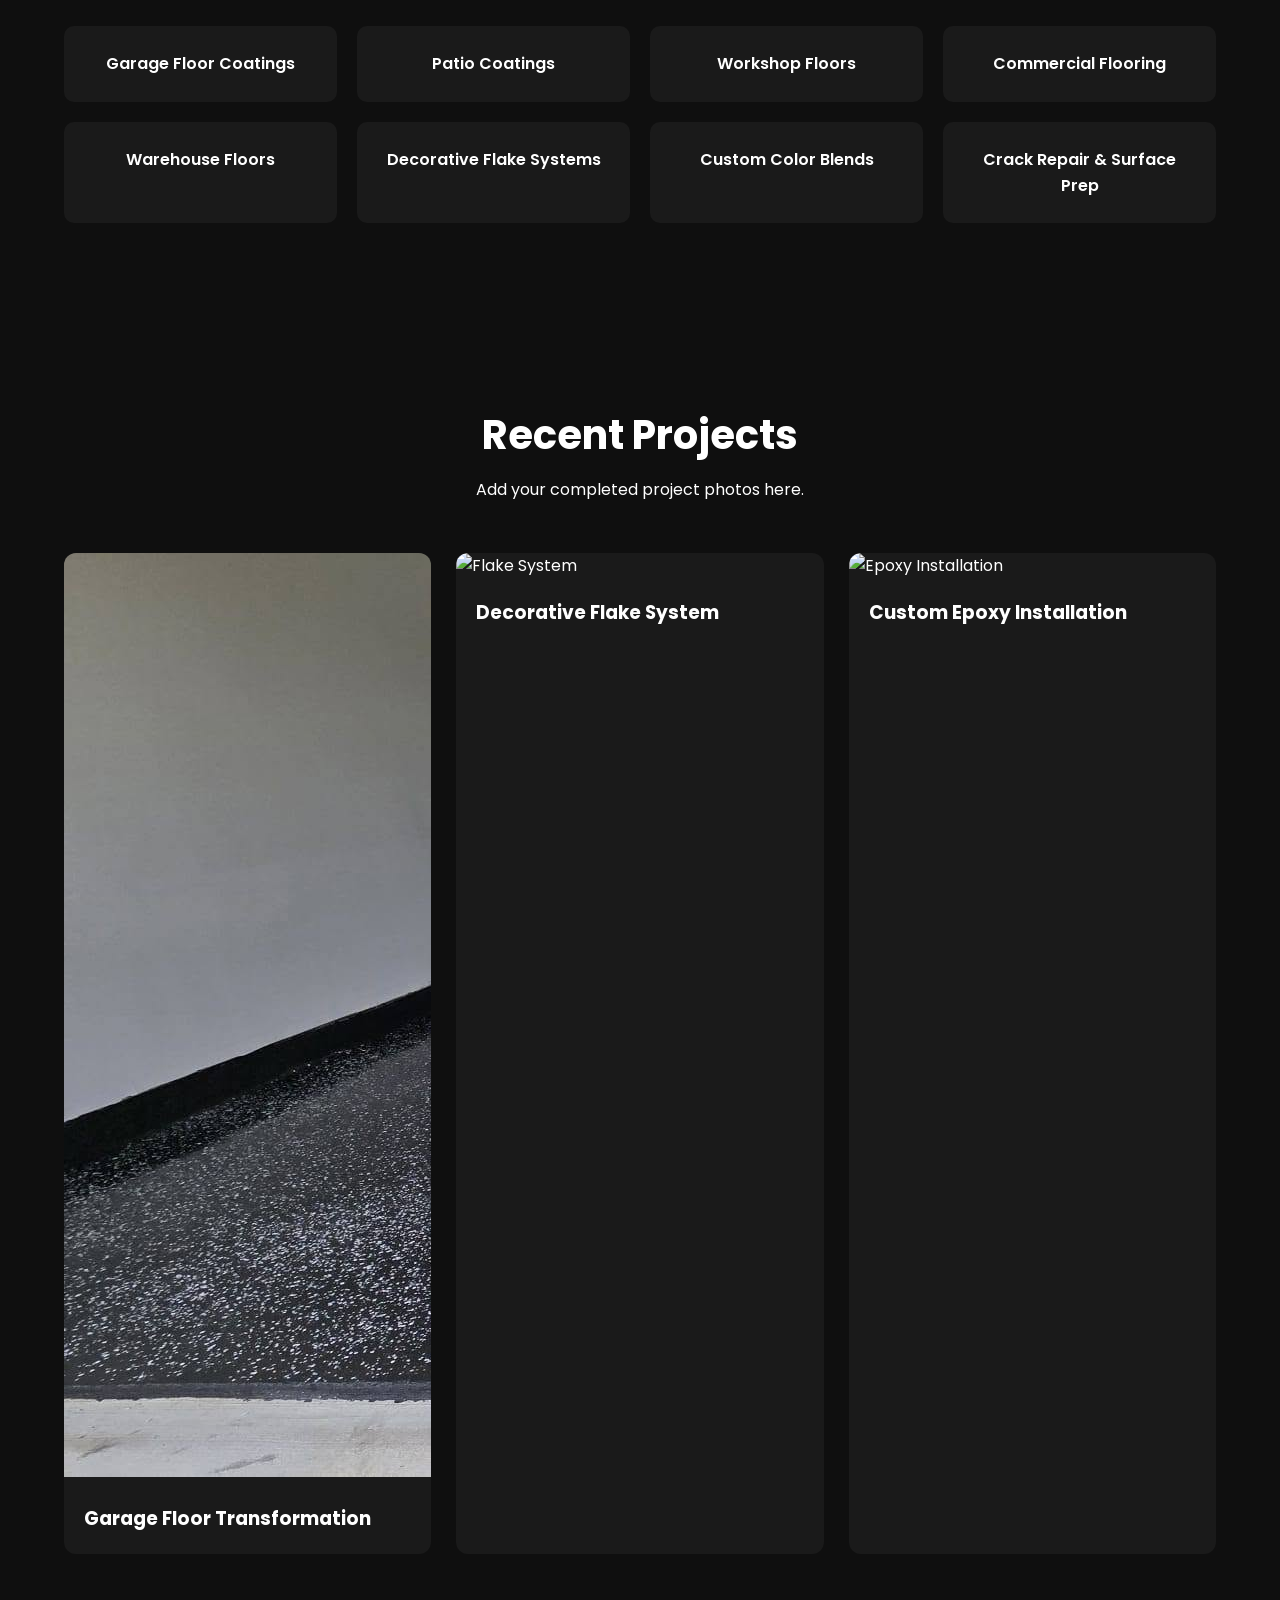
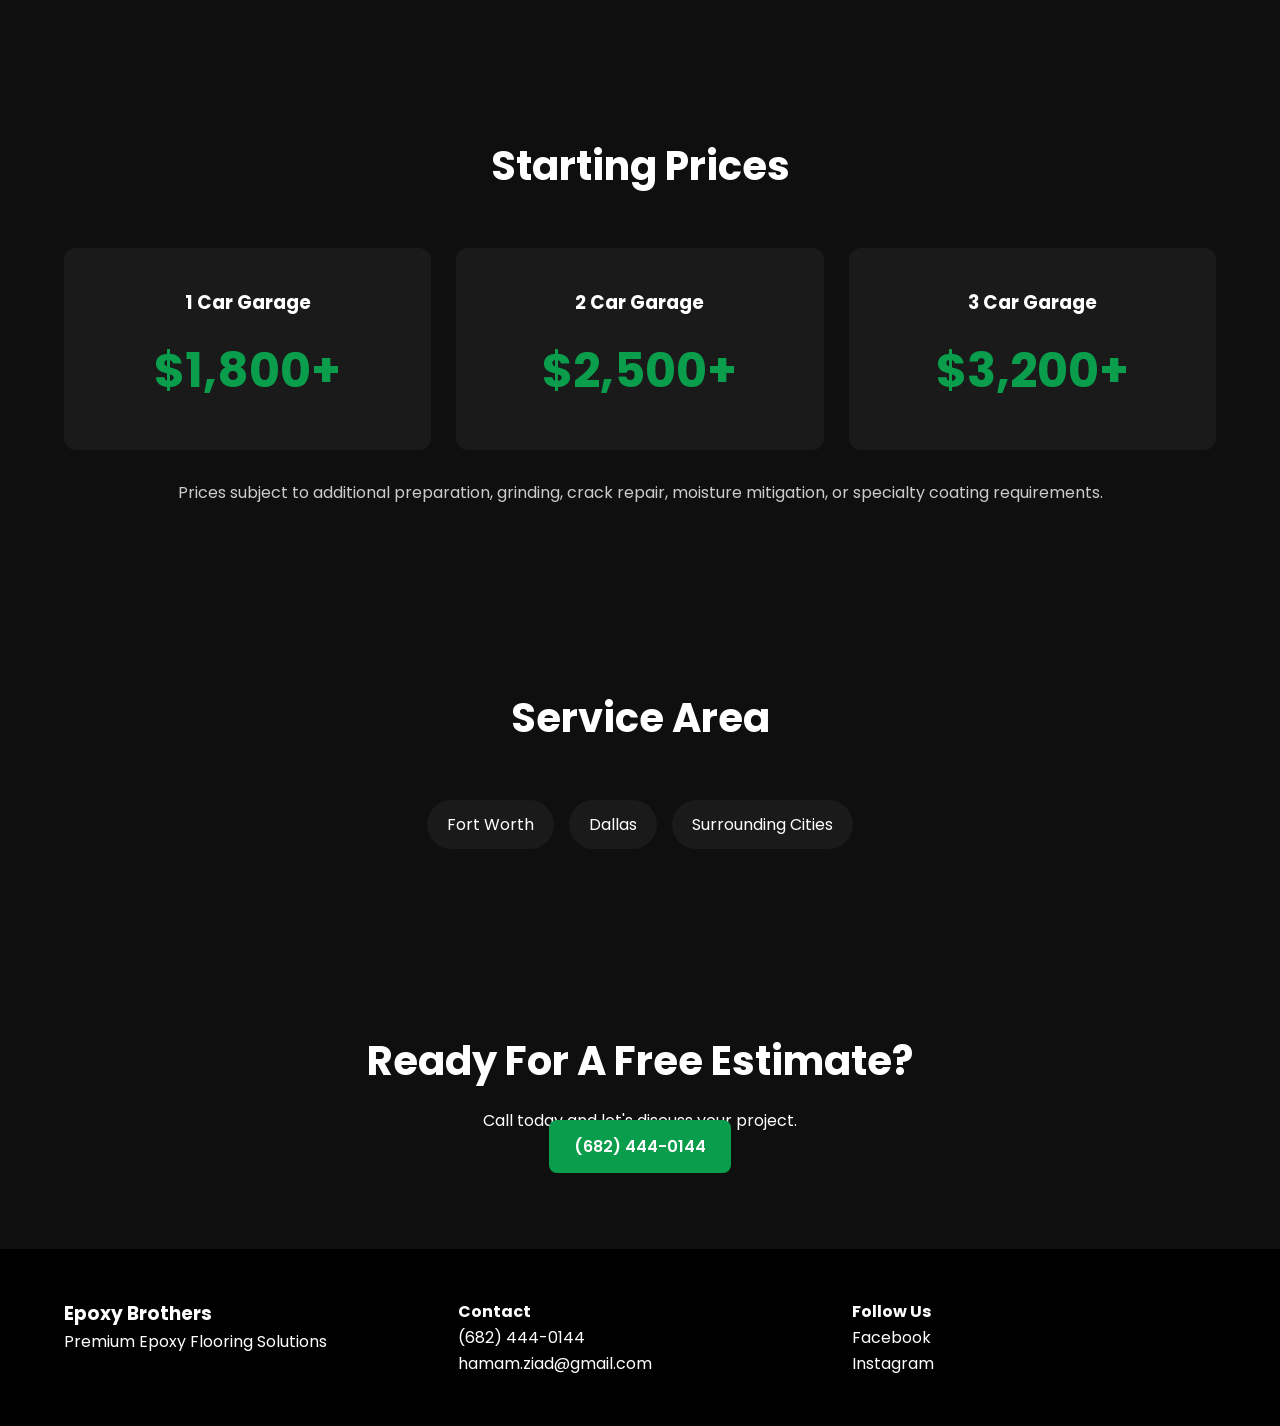
==== commit edf1be29: "Update index.html" ====
--- a/index.html
+++ b/index.html
@@ -210,7 +210,7 @@
 
 <div class="project-card">
 
-<img src="images/FlakeSystem.jpg" alt="Decorative Flake System">
+<img src="images/FlakeSystem.jpg" alt="Flake System">
 
 <h3>Decorative Flake System</h3>
 
@@ -218,7 +218,7 @@
 
 <div class="project-card">
 
-<img src="images/EpoxyInstallation.jpg" alt="Custom Epoxy Installation">
+<img src="images/EpoxyInstallation.jpg" alt="Epoxy Installation">
 
 <h3>Custom Epoxy Installation</h3>
 
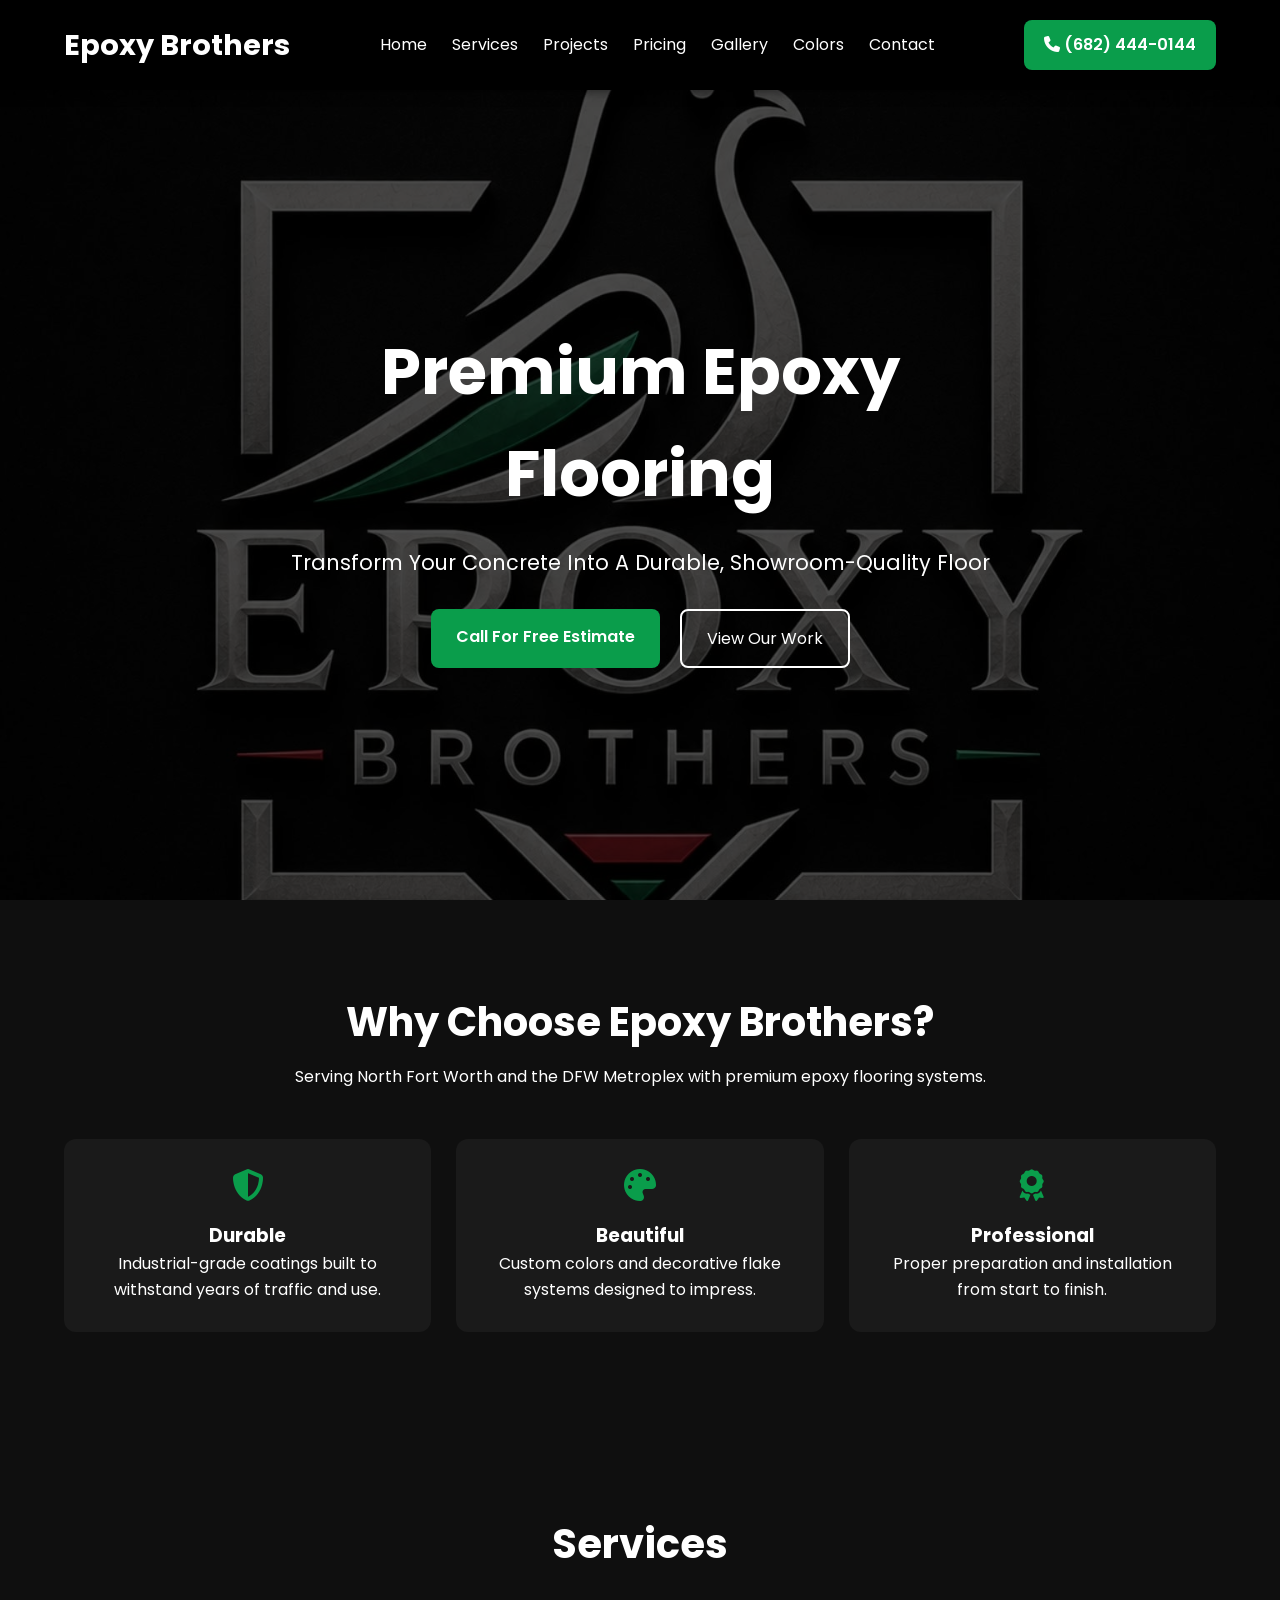
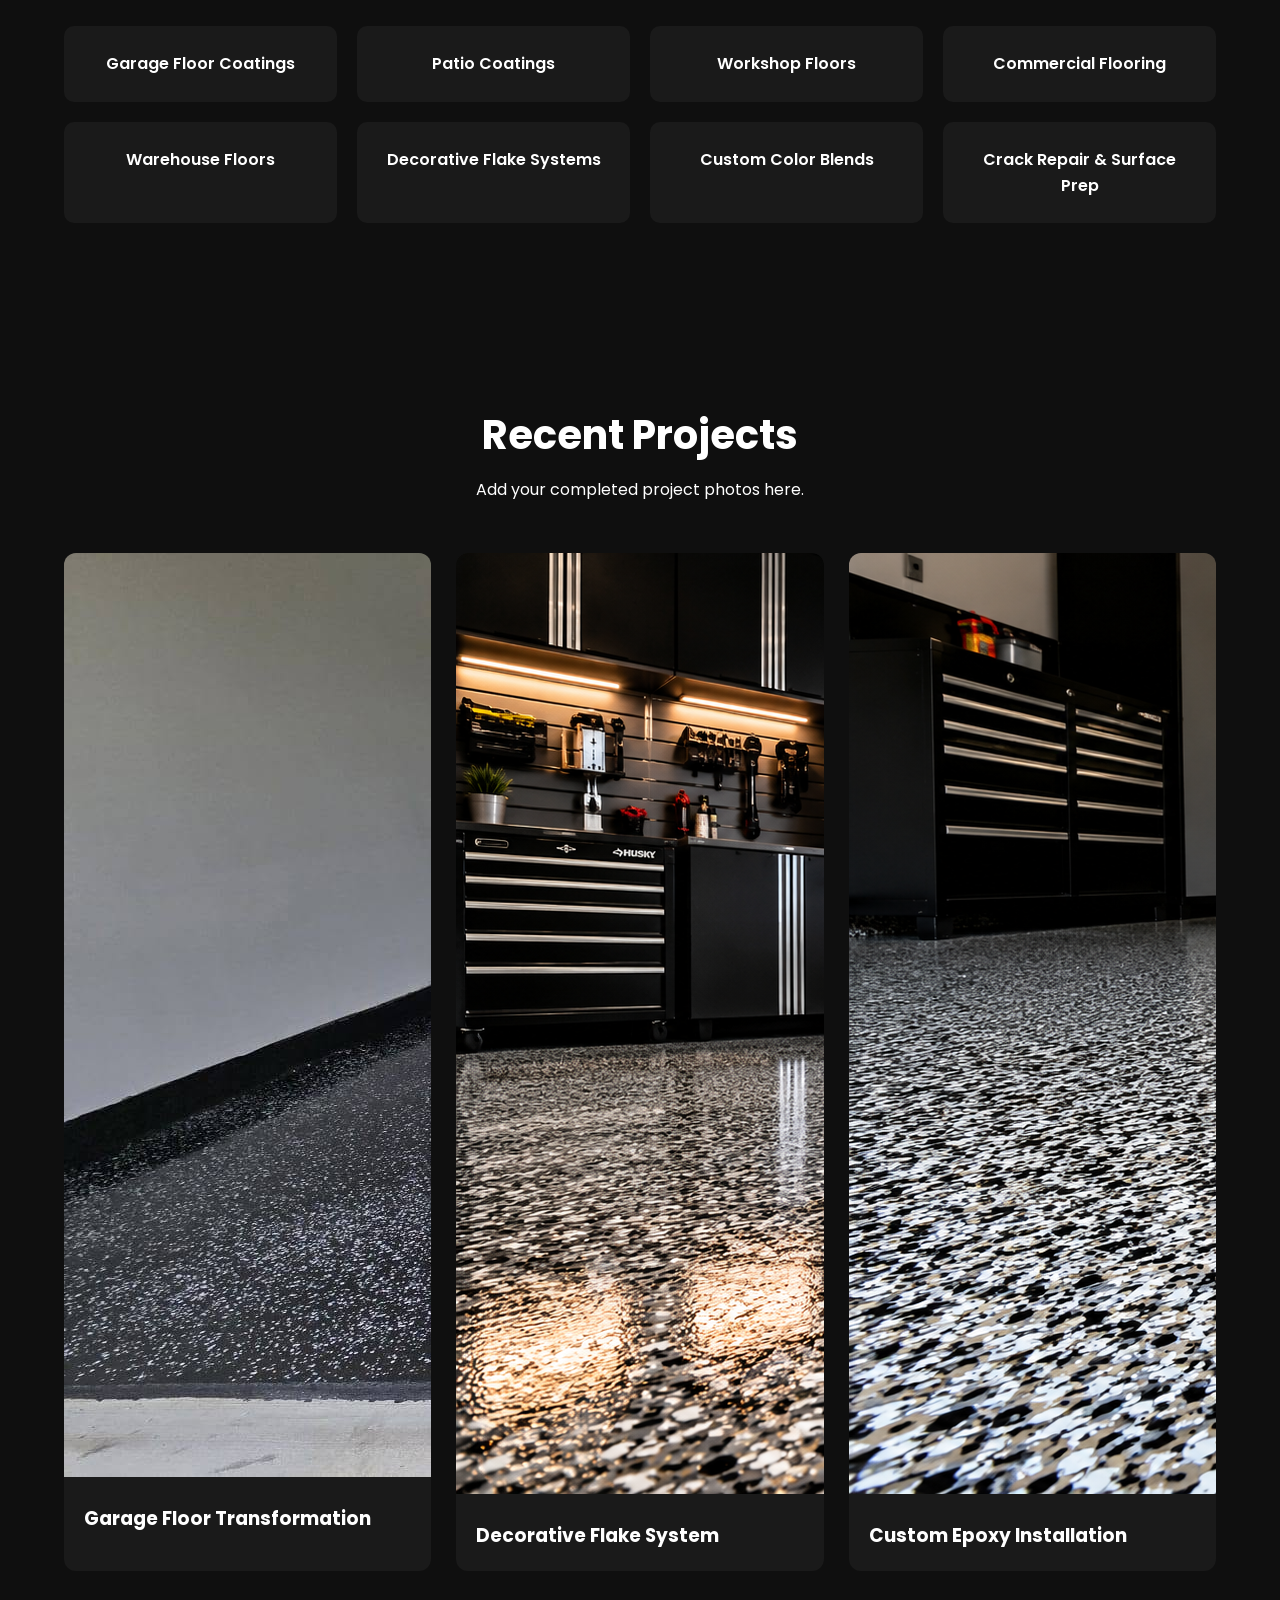
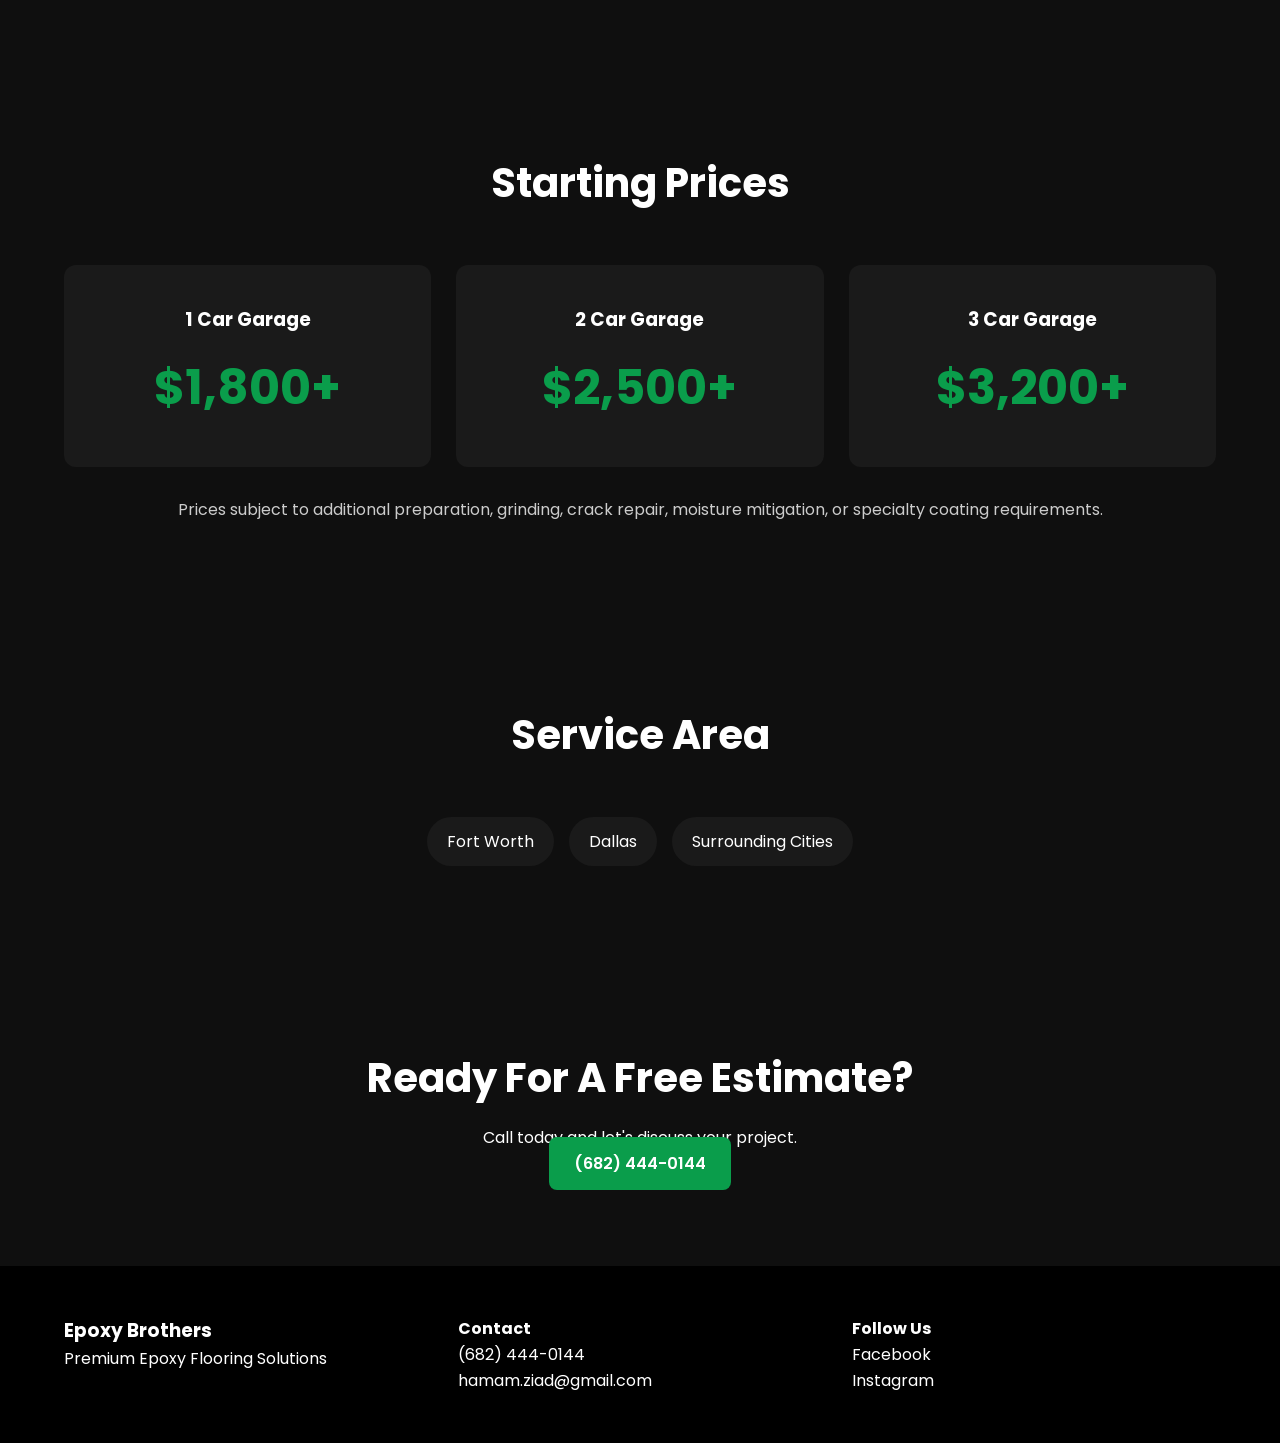
==== commit a4d47f81: "Update index.html" ====
--- a/index.html
+++ b/index.html
@@ -210,7 +210,7 @@
 
 <div class="project-card">
 
-<img src="images/FlakeSystem.jpg" alt="Flake System">
+<img src="images/FlakeSystem.png" alt="Decorative Flake System">
 
 <h3>Decorative Flake System</h3>
 
@@ -218,7 +218,7 @@
 
 <div class="project-card">
 
-<img src="images/EpoxyInstallation.jpg" alt="Epoxy Installation">
+<img src="images/EpoxyInstallation.png" alt="Custom Epoxy Installation">
 
 <h3>Custom Epoxy Installation</h3>
 
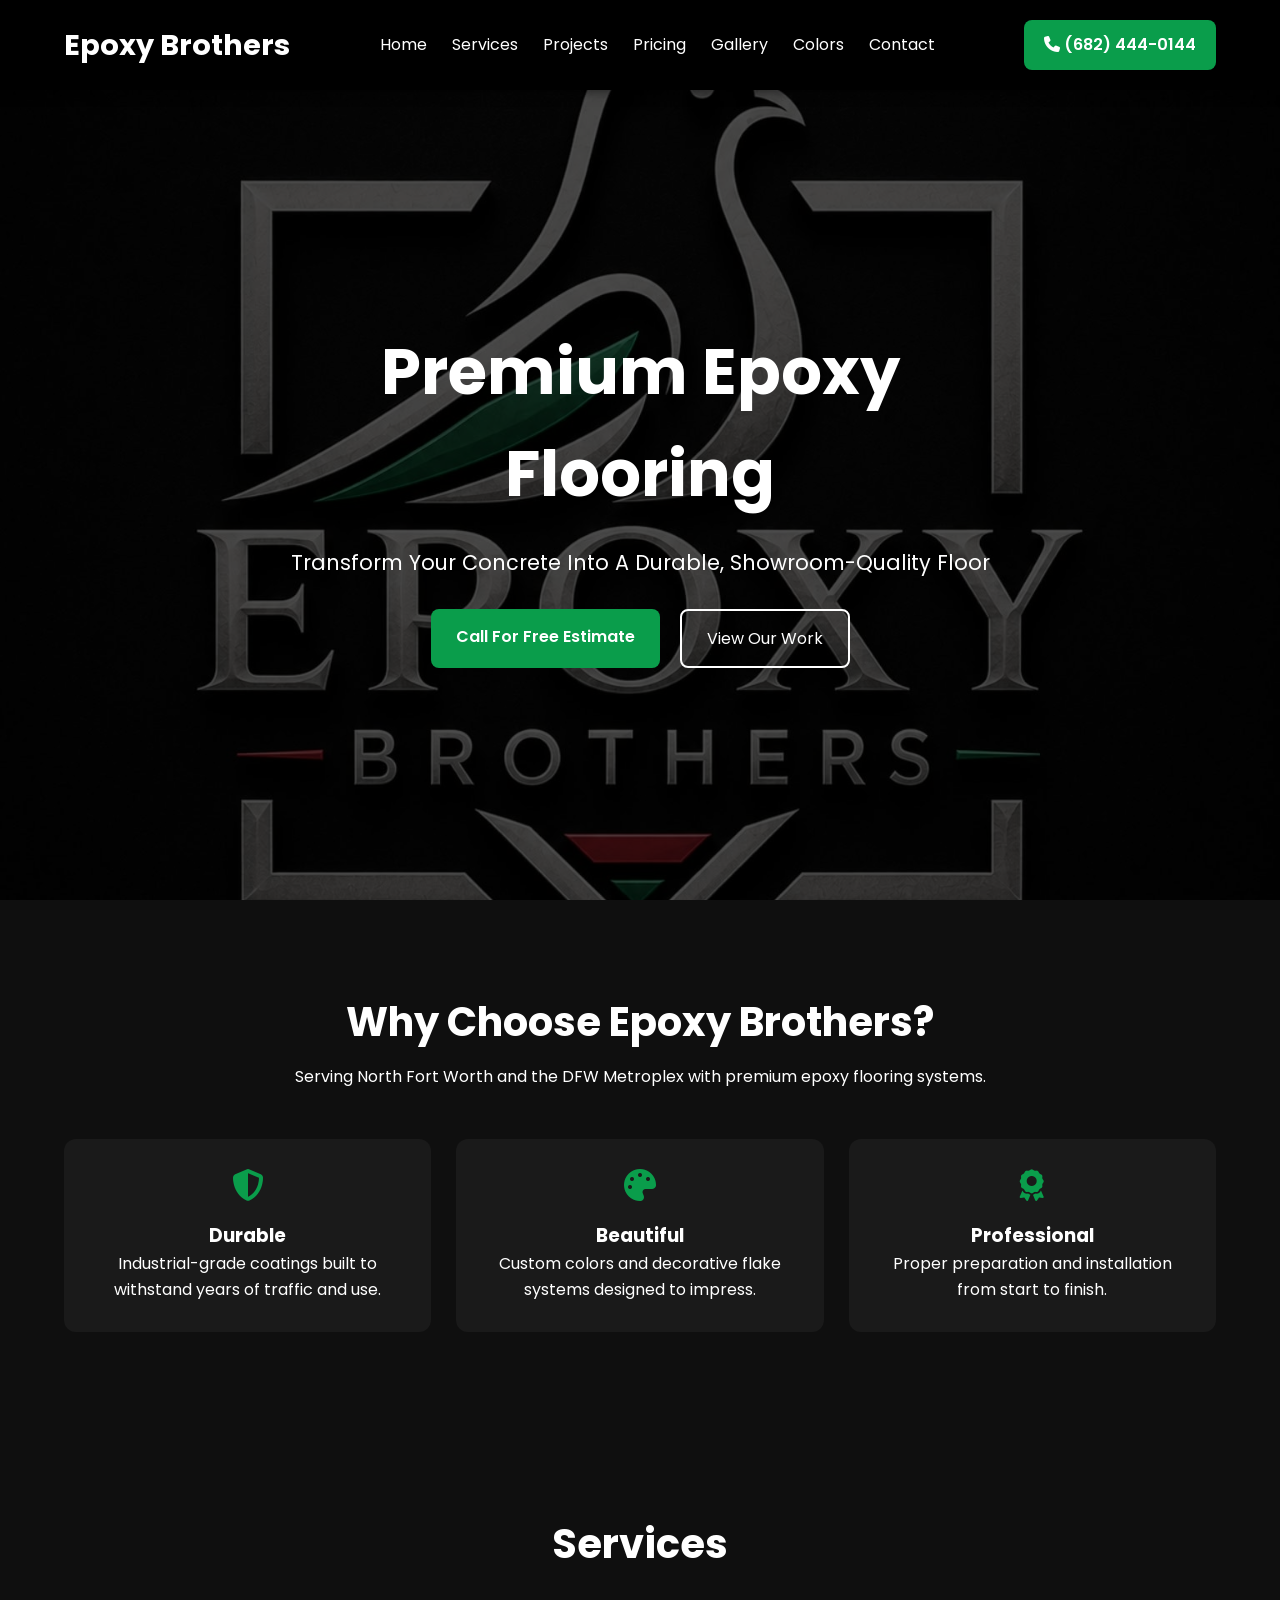
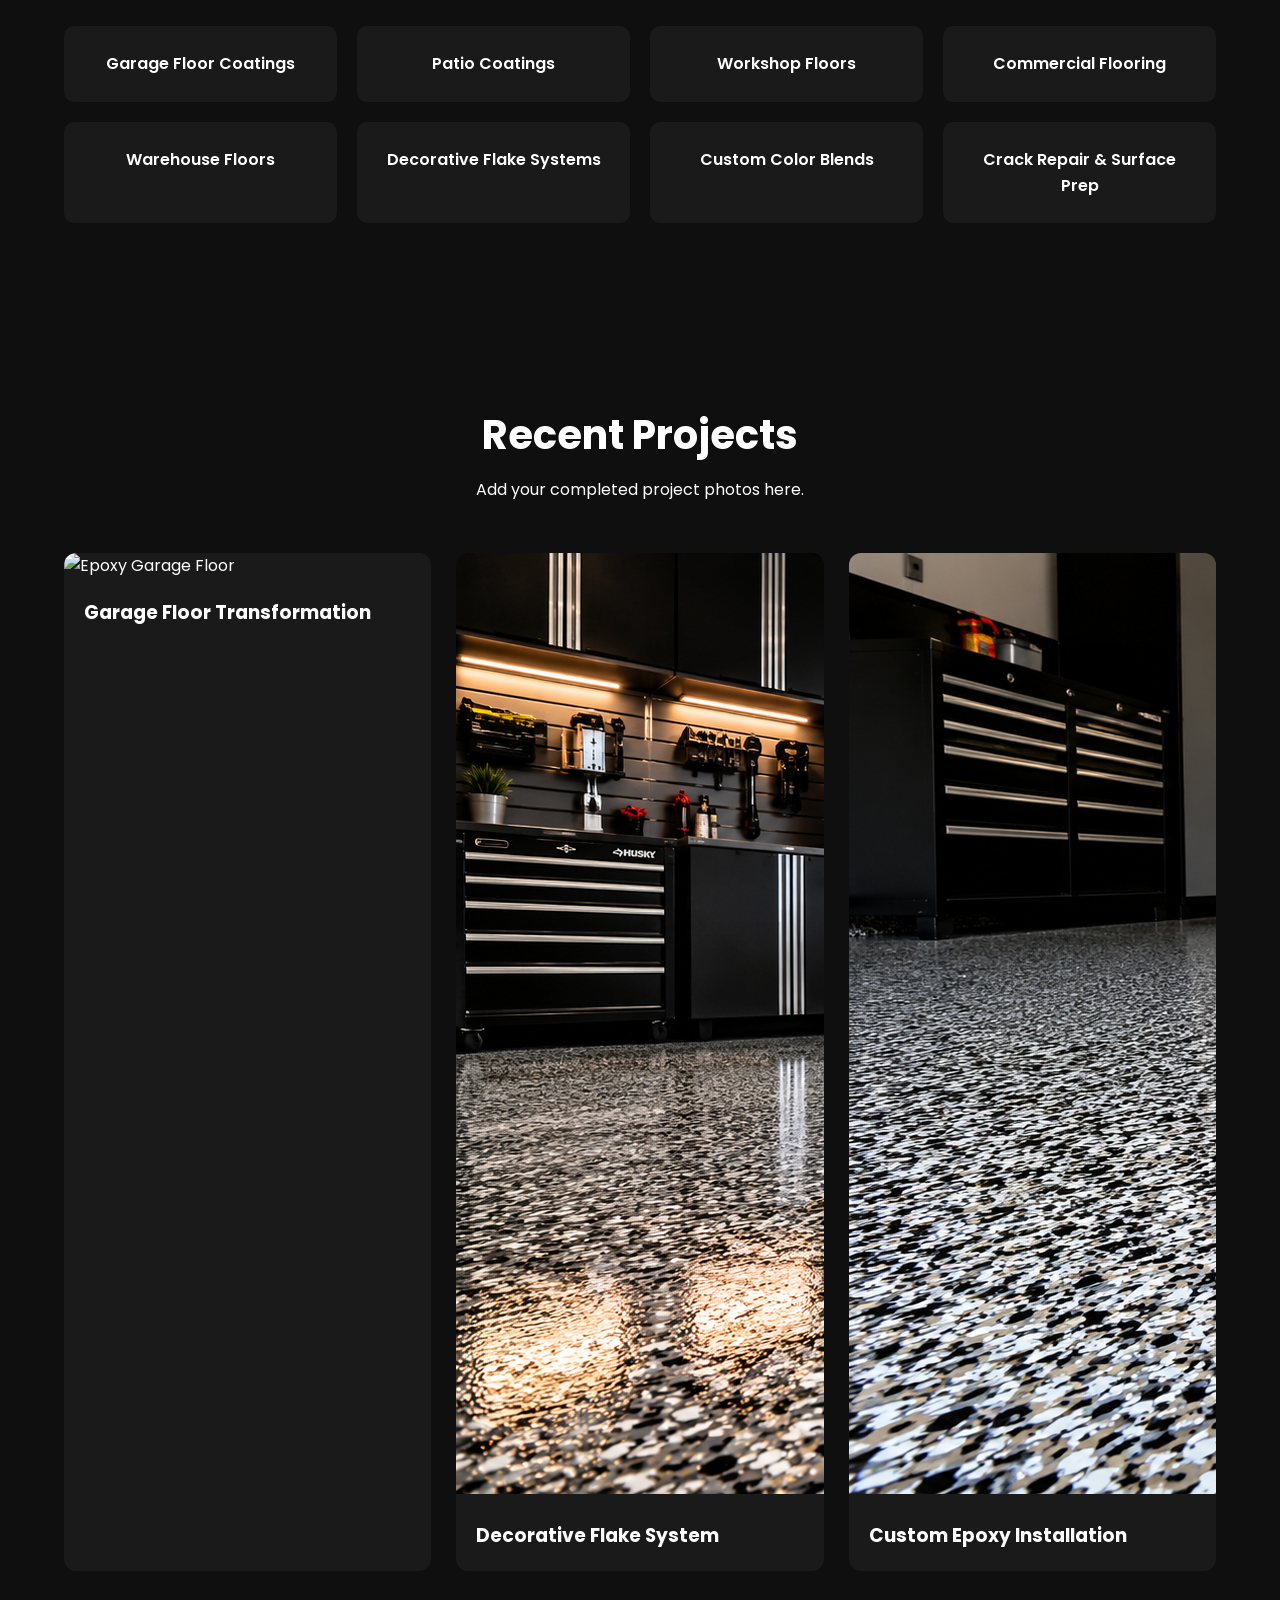
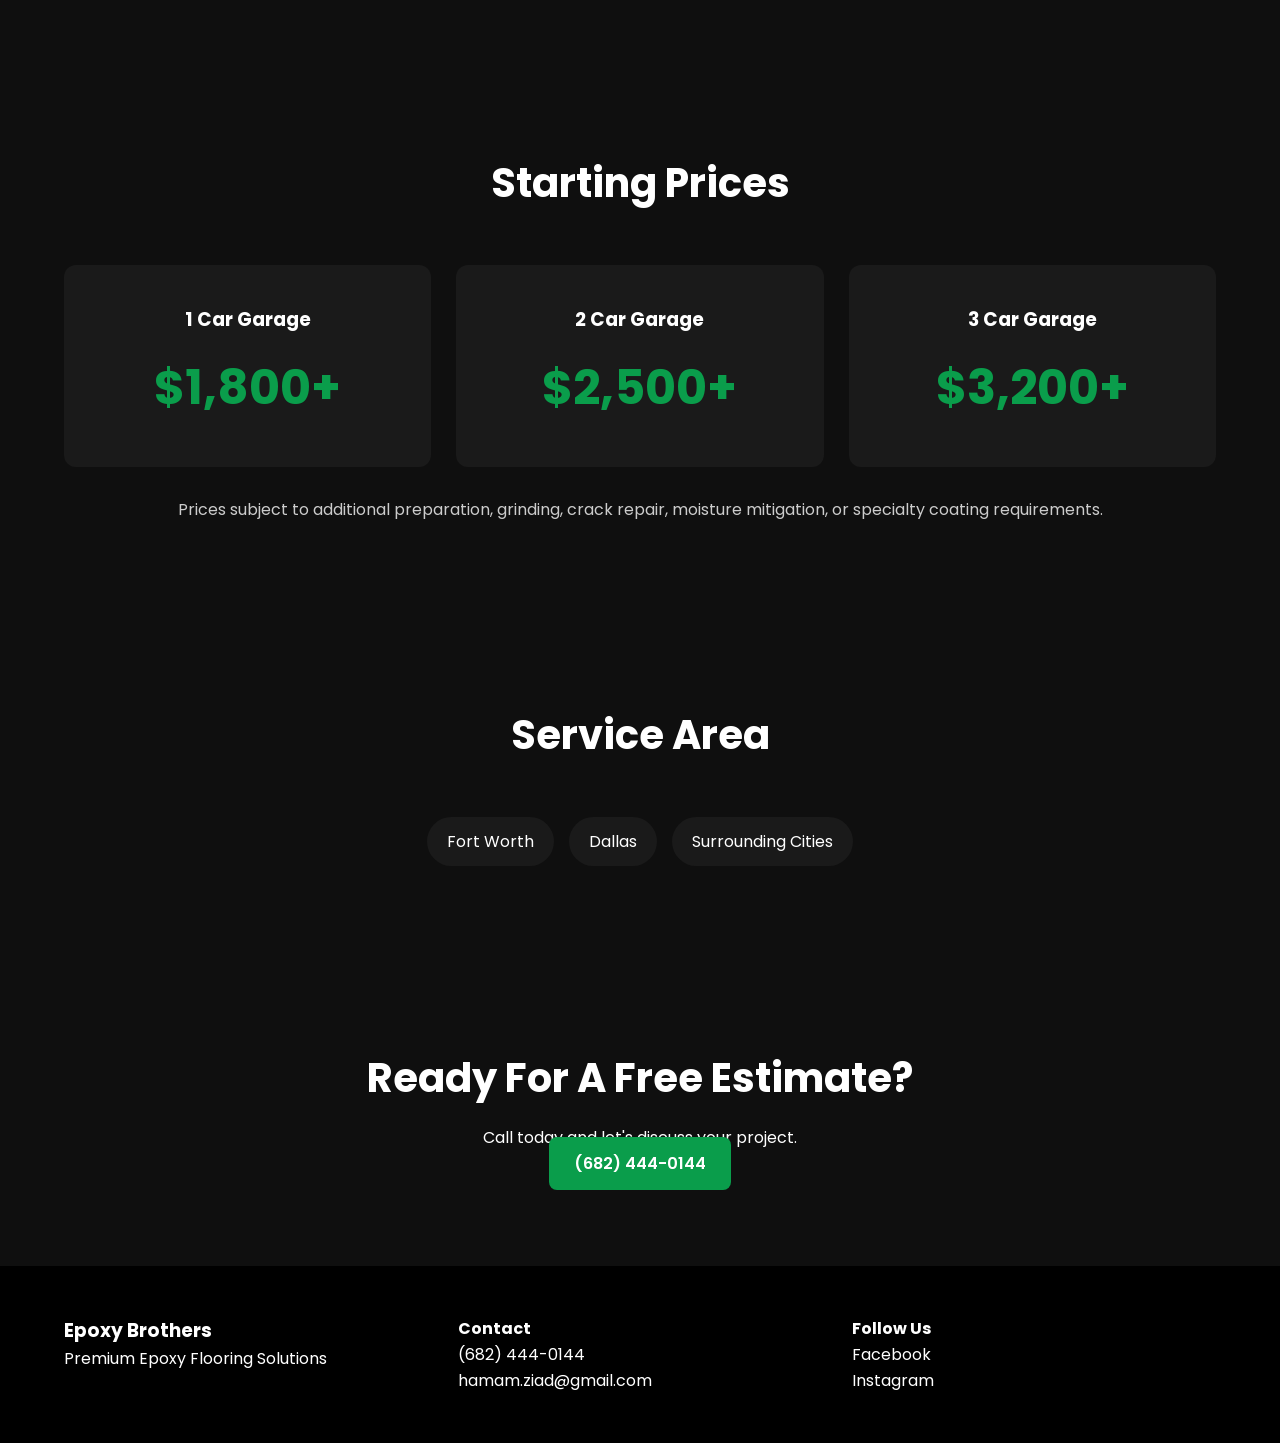
==== commit 4d50ac78: "Update index.html" ====
--- a/index.html
+++ b/index.html
@@ -202,7 +202,7 @@
 
 <div class="project-card">
 
-<img src="images/Epoxy2.jpg" alt="Epoxy Garage Floor">
+<img src="images/BeforeandAfter.png" alt="Epoxy Garage Floor">
 
 <h3>Garage Floor Transformation</h3>
 
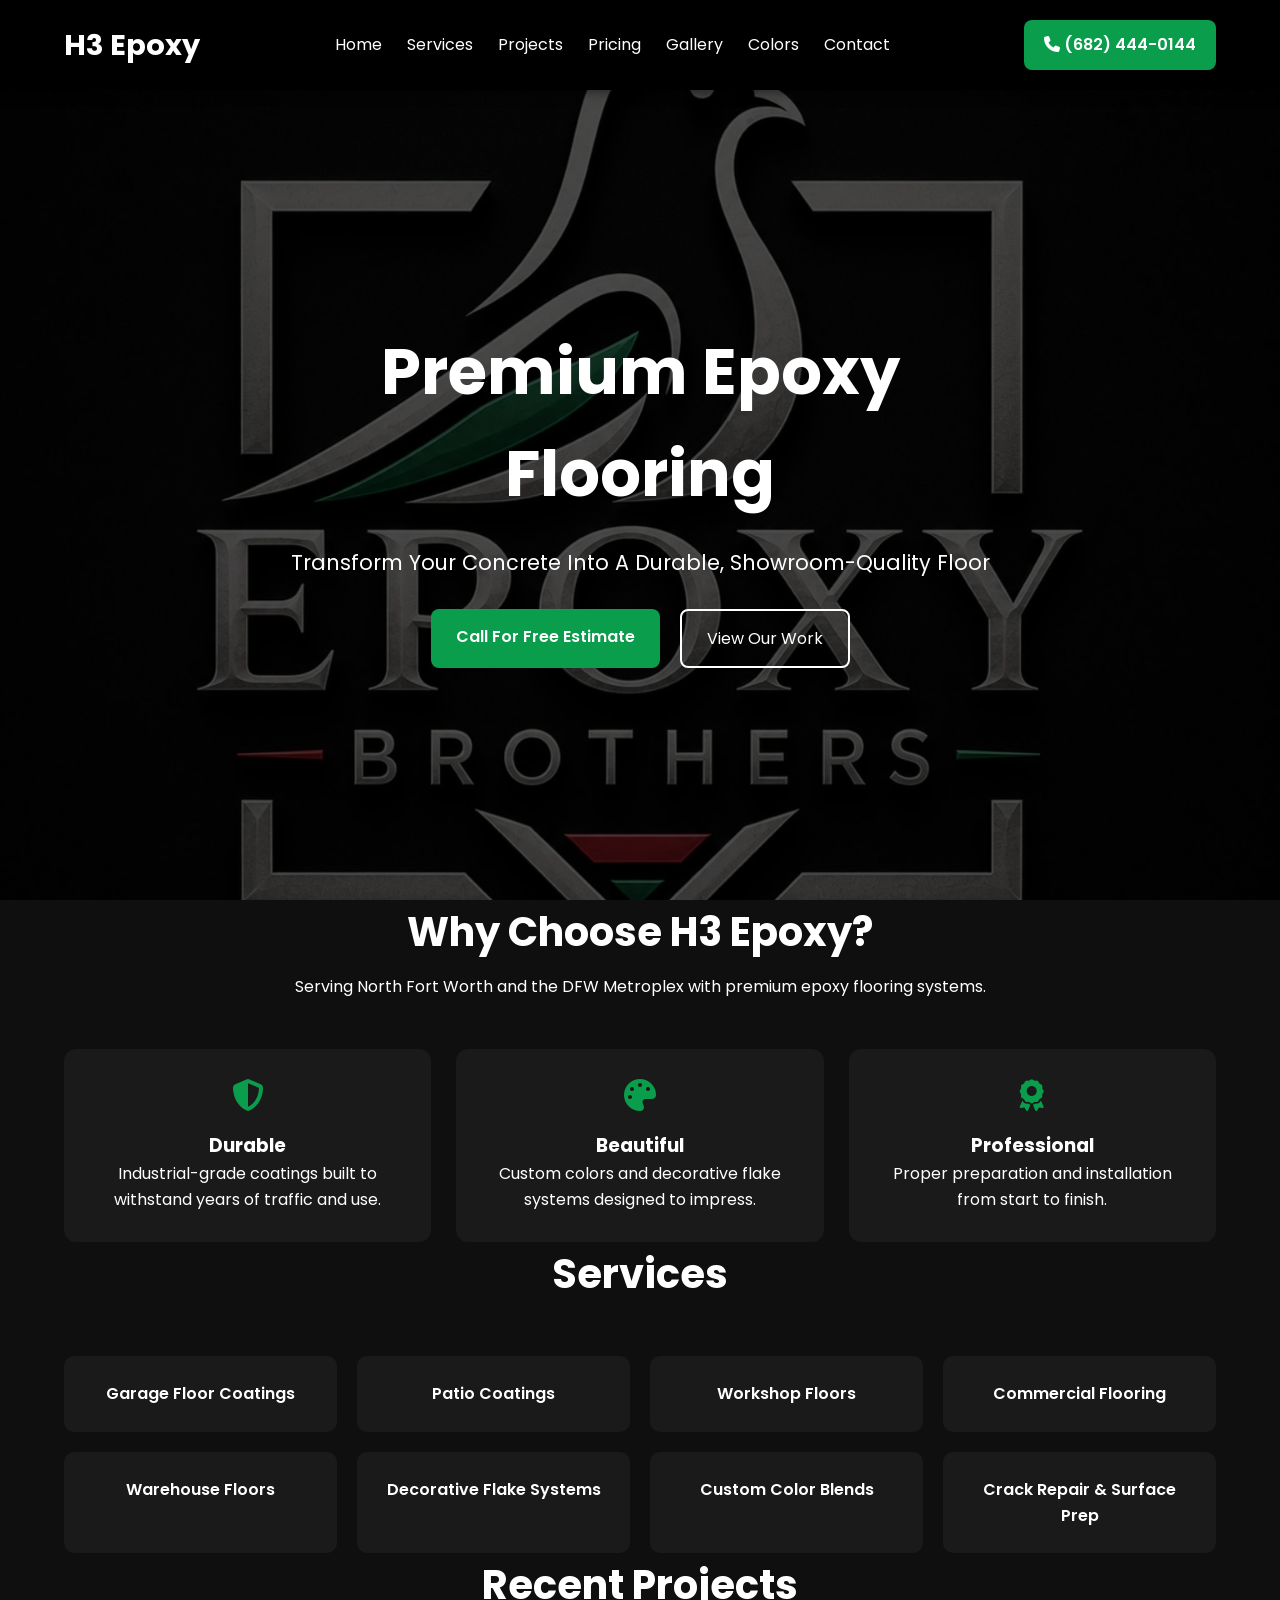
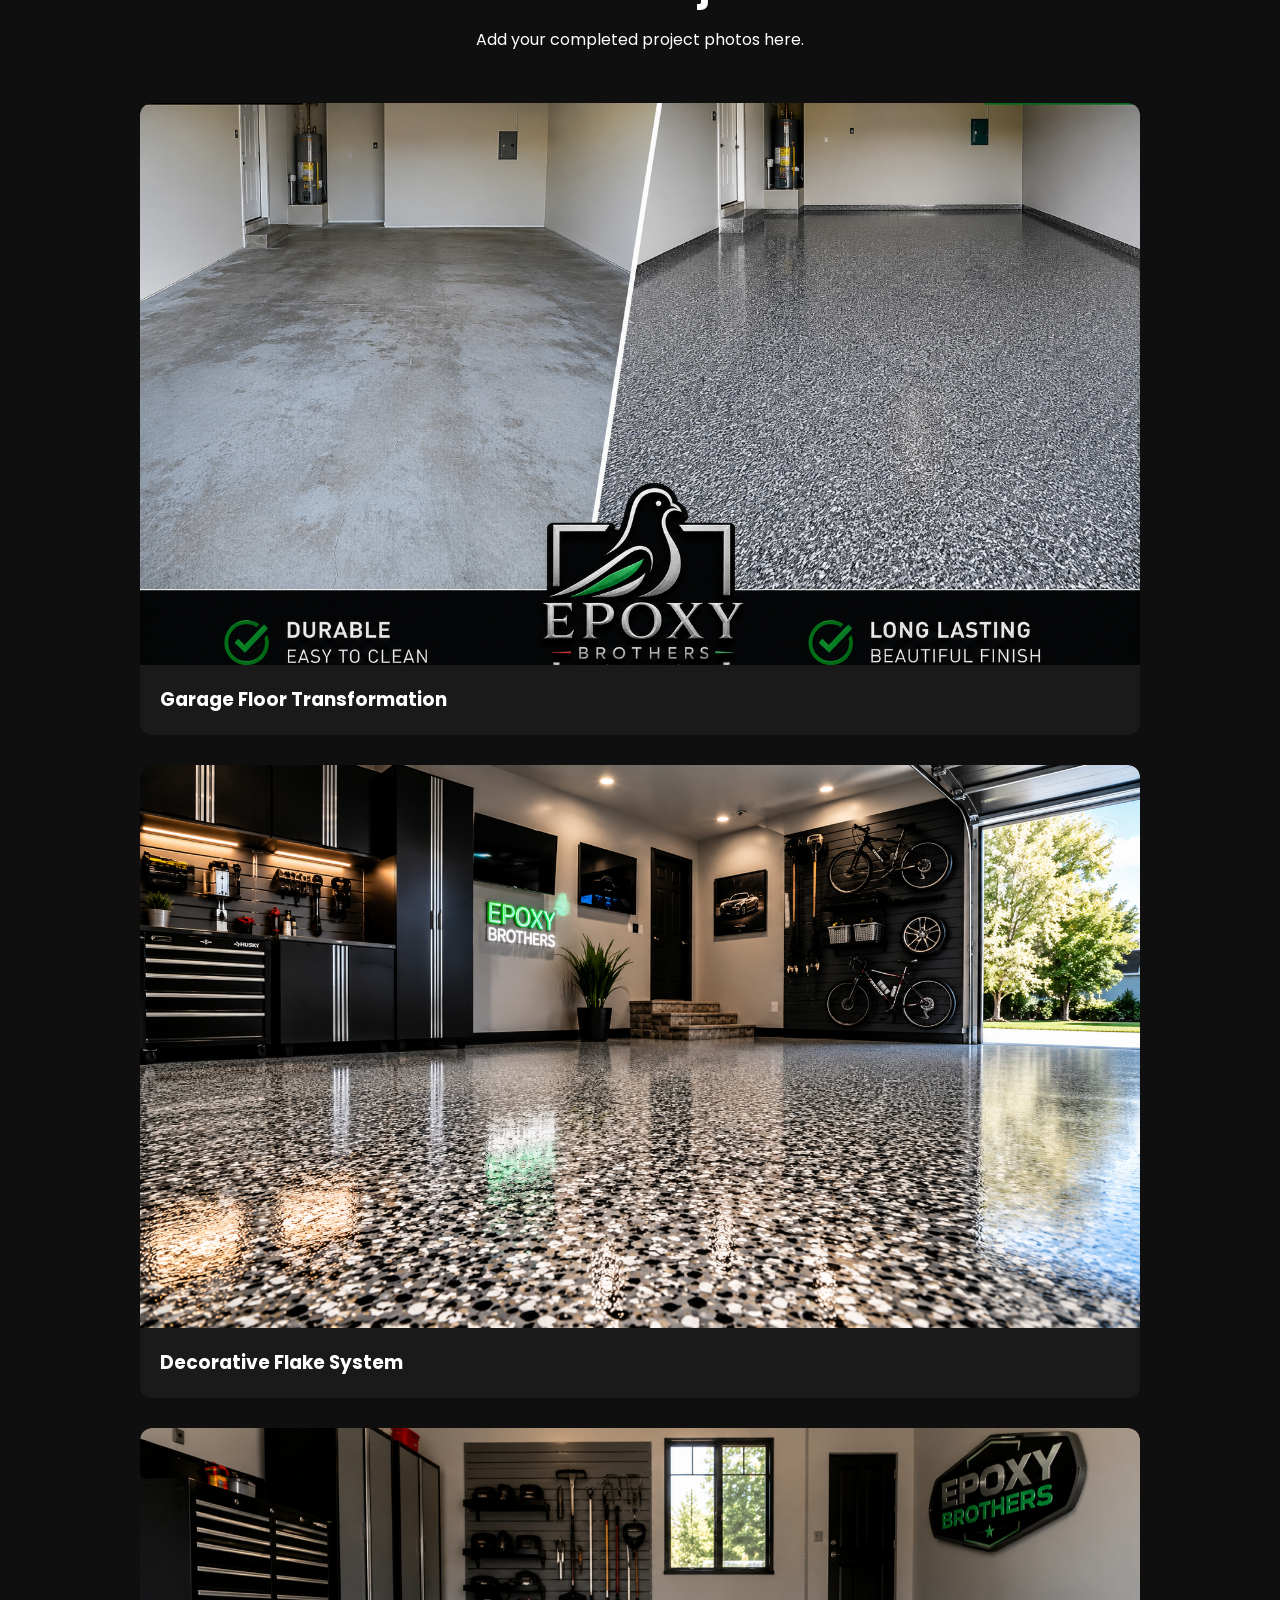
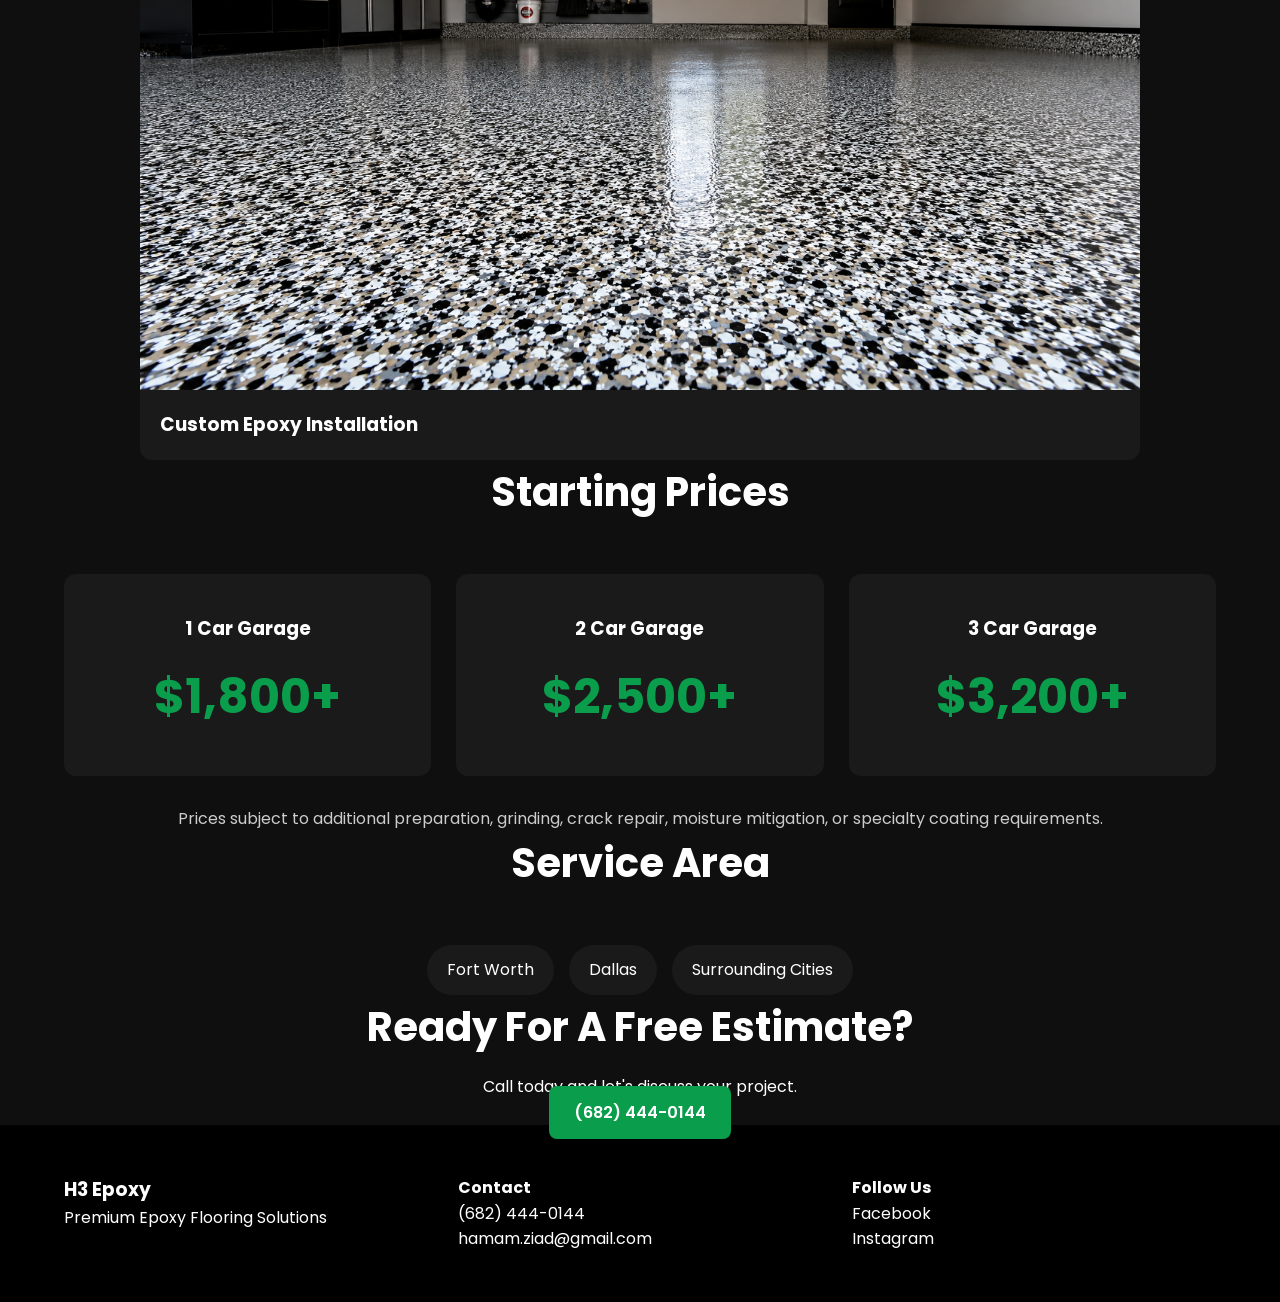
==== commit 908cd9fc: "Update index.html" ====
--- a/index.html
+++ b/index.html
@@ -4,7 +4,7 @@
 <meta charset="UTF-8">
 <meta name="viewport" content="width=device-width, initial-scale=1.0">
 
-<title>Epoxy Brothers | Premium Epoxy Flooring | Fort Worth & DFW</title>
+<title>H3 Epoxy | Premium Epoxy Flooring | Fort Worth & DFW</title>
 
 <meta name="description" content="Premium epoxy flooring solutions serving North Fort Worth and the DFW Metroplex. Garage floors, patios, workshops, commercial flooring and decorative flake systems.">
 
@@ -24,7 +24,7 @@
 <div class="container">
 
 <div class="logo">
-    Epoxy Brothers
+    H3 Epoxy
 </div>
 
 <nav>
@@ -84,7 +84,7 @@
 
 <div class="section-title">
 
-<h2>Why Choose Epoxy Brothers?</h2>
+<h2>Why Choose H3 Epoxy?</h2>
 
 <p>
 Serving North Fort Worth and the DFW Metroplex with premium epoxy flooring systems.
@@ -331,7 +331,7 @@
 
 <div>
 
-<h3>Epoxy Brothers</h3>
+<h3>H3 Epoxy</h3>
 
 <p>
 Premium Epoxy Flooring Solutions
--- a/css/style.css
+++ b/css/style.css
@@ -148,7 +148,7 @@
 .projects,
 .pricing,
 .service-area,
-.contact-preview{
+.{
 padding:90px 0;
 }
 
@@ -187,8 +187,18 @@
 
 .project-grid{
 display:grid;
-grid-template-columns:repeat(auto-fit,minmax(300px,1fr));
-gap:25px;
+grid-template-columns:1fr;
+gap:30px;
+max-width:1000px;
+margin:auto;
+}
+
+.project-card img{
+width:100%;
+aspect-ratio:16/9;
+object-fit:cover;
+display:block;
+border-radius:12px 12px 0 0;
 }
 
 .project-card{
@@ -363,12 +373,9 @@
 font-size:1rem;
 }
 
-.project-card img,
-.gallery-item img{
+.project-card img{
 width:100%;
-height:100%;
-object-fit:cover;
-border-radius:12px;
+height:auto;
 display:block;
 }
 }
